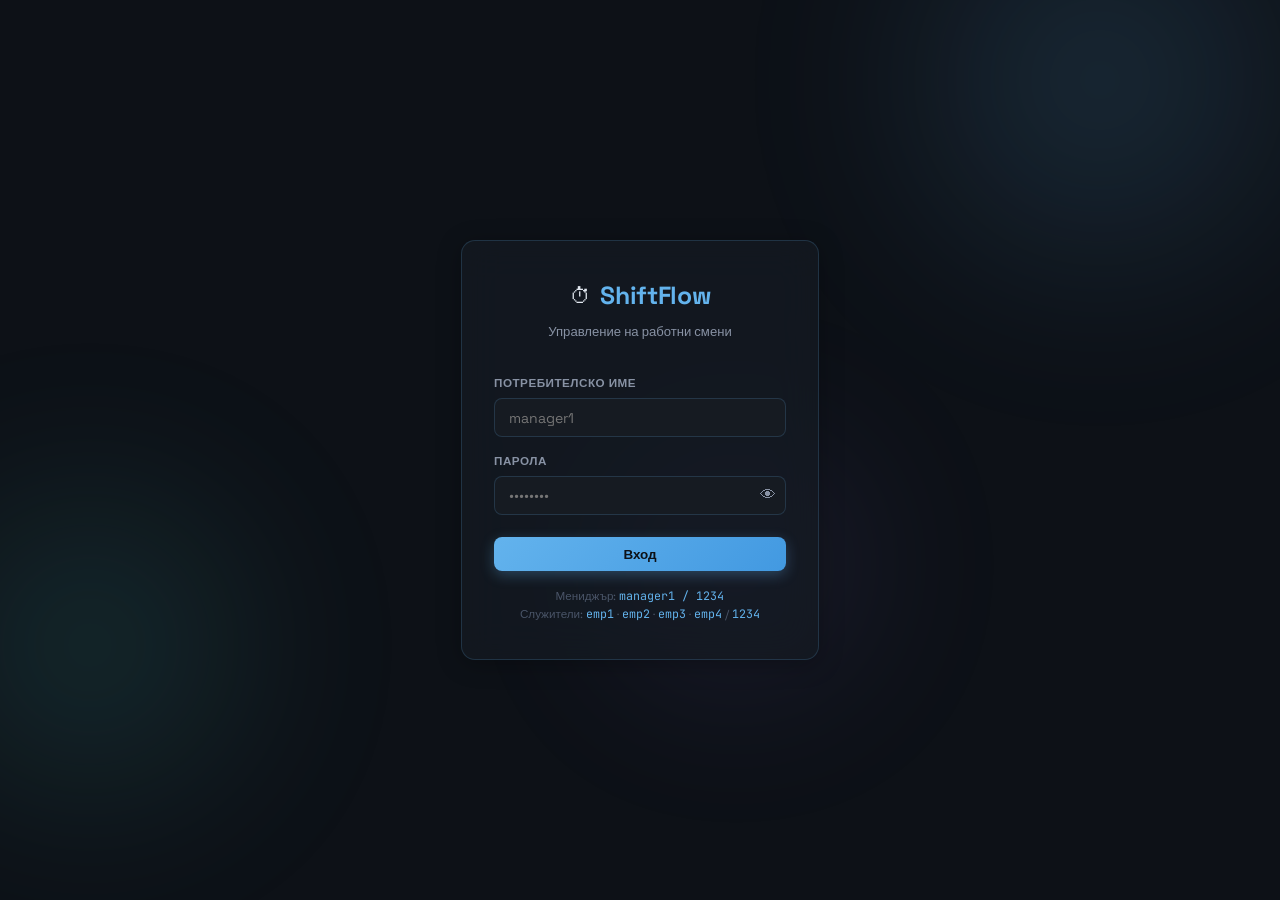
==== index.html @ 96795e1f "TimeLedger Team new" ====
<!DOCTYPE html>
<html lang="bg">
<head>
  <meta charset="UTF-8" />
  <meta name="viewport" content="width=device-width, initial-scale=1.0" />
  <title>ShiftFlow</title>
  <link rel="stylesheet" href="styles.css" />
  <link rel="manifest" href="manifest.json" />
  <meta name="theme-color" content="#0d1117" />
  <link rel="preconnect" href="https://fonts.googleapis.com" />
  <link href="https://fonts.googleapis.com/css2?family=Space+Grotesk:wght@300;400;500;600;700&family=JetBrains+Mono:wght@400;600&display=swap" rel="stylesheet" />
</head>
<body class="login-page">

  <div class="bg-orbs">
    <div class="orb orb-1"></div>
    <div class="orb orb-2"></div>
    <div class="orb orb-3"></div>
  </div>

  <!-- Language switcher top-left -->
  <div class="lang-switcher-top">
    <button class="lang-btn active" onclick="setLang('bg',this)">BG</button>
    <button class="lang-btn" onclick="setLang('en',this)">EN</button>
    <button class="lang-btn" onclick="setLang('ru',this)">RU</button>
  </div>

  <div class="login-wrapper">
    <div class="login-card glass-card">
      <div class="login-logo">
        <span class="logo-icon">⏱</span>
        <span class="logo-text">ShiftFlow</span>
      </div>
      <p class="login-sub" data-i18n="login_sub">Управление на работни смени</p>

      <div id="login-error" class="alert alert-error hidden"></div>

      <div class="form-group">
        <label class="form-label" data-i18n="lbl_username">Потребителско име</label>
        <input type="text" id="username" class="form-input" autocomplete="username"
               placeholder="manager1" onkeydown="if(event.key==='Enter')handleLogin()" />
      </div>
      <div class="form-group">
        <label class="form-label" data-i18n="lbl_password">Парола</label>
        <div class="input-with-icon">
          <input type="password" id="password" class="form-input" autocomplete="current-password"
                 placeholder="••••••••" onkeydown="if(event.key==='Enter')handleLogin()" />
          <button class="toggle-pass" onclick="togglePassVis()" tabindex="-1">👁</button>
        </div>
      </div>

      <button class="btn btn-primary btn-full" id="login-btn" onclick="handleLogin()" style="margin-top:0.5rem">
        <span id="login-btn-text" data-i18n="btn_login">Вход</span>
        <span id="login-spinner" class="spinner hidden"></span>
      </button>

      <p class="login-hint">
        <span data-i18n="hint_manager">Мениджър</span>: <code>manager1 / 1234</code><br/>
        <span data-i18n="hint_employees">Служители</span>: <code>emp1</code> · <code>emp2</code> · <code>emp3</code> · <code>emp4</code> / <code>1234</code>
      </p>
    </div>
  </div>

  <script src="supabase.js"></script>
  <script src="app.js"></script>
  <script>
    applyTheme();
    applyLang();
    function togglePassVis() {
      const p = document.getElementById('password');
      p.type = p.type === 'password' ? 'text' : 'password';
    }
  </script>
</body>
</html>
---- styles.css ----
/* ================================================================
   ShiftFlow 2.0 — Styles  (TimeLedger Pro aesthetic)
   ================================================================ */

:root {
  --bg:           #0d1117;
  --bg2:          #161b22;
  --bg3:          #1c2430;
  --surface:      rgba(22, 27, 34, 0.72);
  --surface2:     rgba(30, 38, 50, 0.65);
  --surface3:     rgba(40, 50, 65, 0.5);
  --border:       rgba(99, 179, 237, 0.18);
  --border2:      rgba(99, 179, 237, 0.08);
  --border3:      rgba(255,255,255,0.06);
  --accent:       #63b3ed;
  --accent-glow:  rgba(99, 179, 237, 0.3);
  --accent-dim:   rgba(99, 179, 237, 0.12);
  --teal:         #4ecdc4;
  --teal-glow:    rgba(78, 205, 196, 0.28);
  --teal-dim:     rgba(78, 205, 196, 0.1);
  --green:        #68d391;
  --green-glow:   rgba(104, 211, 145, 0.28);
  --green-dim:    rgba(104, 211, 145, 0.1);
  --red:          #fc8181;
  --red-glow:     rgba(252, 129, 129, 0.28);
  --red-dim:      rgba(252, 129, 129, 0.1);
  --yellow:       #f6e05e;
  --yellow-glow:  rgba(246, 224, 94, 0.28);
  --yellow-dim:   rgba(246, 224, 94, 0.1);
  --orange:       #f6ad55;
  --purple:       #b794f4;
  --purple-dim:   rgba(183,148,244,0.12);
  --text:         #e2e8f0;
  --text-muted:   #8892a4;
  --text-faint:   #4a5568;
  --nav-h:        60px;
  --bottom-h:     66px;
  --radius:       14px;
  --radius-sm:    8px;
  --radius-lg:    20px;
  --transition:   0.22s cubic-bezier(0.4, 0, 0.2, 1);
  --shadow:       0 4px 24px rgba(0,0,0,0.28);
  --shadow-lg:    0 8px 40px rgba(0,0,0,0.4);
}

/* ---- LIGHT THEME ---- */
body.light {
  --bg:       #f0f4f8;
  --bg2:      #e2e8f0;
  --bg3:      #edf2f7;
  --surface:  rgba(255,255,255,0.78);
  --surface2: rgba(240,244,248,0.85);
  --surface3: rgba(226,232,240,0.7);
  --border:   rgba(99,179,237,0.22);
  --border2:  rgba(99,179,237,0.1);
  --border3:  rgba(0,0,0,0.06);
  --text:     #1a202c;
  --text-muted:#4a5568;
  --text-faint:#a0aec0;
}

/* ---- RESET ---- */
*,*::before,*::after { box-sizing: border-box; margin: 0; padding: 0; }
html { font-size: 16px; scroll-behavior: smooth; }
body {
  font-family: 'Space Grotesk', sans-serif;
  background: var(--bg); color: var(--text);
  min-height: 100vh; overflow-x: hidden; line-height: 1.55;
  transition: background var(--transition), color var(--transition);
}

/* ---- BACKGROUND ORBS ---- */
.bg-orbs { position: fixed; inset: 0; pointer-events: none; z-index: 0; overflow: hidden; }
.orb { position: absolute; border-radius: 50%; filter: blur(90px); opacity: 0.2; animation: float 9s ease-in-out infinite; }
.orb-1 { width: 520px; height: 520px; background: radial-gradient(circle, #63b3ed 0%, transparent 70%); top: -180px; right: -80px; }
.orb-2 { width: 420px; height: 420px; background: radial-gradient(circle, #4ecdc4 0%, transparent 70%); bottom: 5%; left: -120px; animation-delay: -3.5s; }
.orb-3 { width: 320px; height: 320px; background: radial-gradient(circle, #9f7aea 0%, transparent 70%); top: 45%; left: 45%; animation-delay: -6.5s; }
@keyframes float { 0%,100% { transform: translateY(0) scale(1); } 50% { transform: translateY(-28px) scale(1.04); } }

/* ---- GLASS CARD ---- */
.glass-card {
  background: var(--surface);
  backdrop-filter: blur(20px) saturate(1.5);
  -webkit-backdrop-filter: blur(20px) saturate(1.5);
  border: 1px solid var(--border);
  border-radius: var(--radius);
  box-shadow: var(--shadow);
  position: relative; z-index: 1;
  transition: background var(--transition), border-color var(--transition);
}

/* ---- TOP NAV ---- */
.topnav {
  position: fixed; top: 0; left: 0; right: 0; z-index: 100;
  height: var(--nav-h);
  display: flex; align-items: center; justify-content: space-between;
  padding: 0 1rem; border-radius: 0;
  border-top: none; border-left: none; border-right: none;
  border-bottom: 1px solid var(--border2);
}
.nav-logo  { display: flex; align-items: center; gap: 0.5rem; }
.logo-icon { font-size: 1.3rem; }
.logo-text { font-weight: 700; font-size: 1.1rem; letter-spacing: -0.3px; color: var(--accent); }
.role-badge { font-size: 0.63rem; font-weight: 700; letter-spacing: 0.6px; text-transform: uppercase; padding: 2px 9px; border-radius: 20px; }
.manager-badge  { background: var(--accent-dim); color: var(--accent); border: 1px solid rgba(99,179,237,0.28); }
.employee-badge { background: var(--teal-dim);   color: var(--teal);   border: 1px solid rgba(78,205,196,0.28); }
.nav-actions { display: flex; align-items: center; gap: 0.6rem; }
.nav-user    { font-size: 0.82rem; color: var(--text-muted); font-family: 'JetBrains Mono', monospace; }

/* ---- BOTTOM TAB NAV ---- */
.bottom-nav {
  position: fixed; bottom: 0; left: 0; right: 0; z-index: 100;
  height: var(--bottom-h);
  display: flex; align-items: center;
  padding: 0 0.1rem 0.25rem; border-radius: 0;
  border-bottom: none; border-left: none; border-right: none;
  border-top: 1px solid var(--border2);
  overflow-x: auto; gap: 0;
}
.tab-btn {
  flex: 1; display: flex; flex-direction: column; align-items: center; gap: 2px;
  background: none; border: none; cursor: pointer; min-width: 52px;
  color: var(--text-faint); font-family: inherit; padding: 6px 2px;
  border-radius: var(--radius-sm); transition: all var(--transition); position: relative;
}
.tab-btn.active { color: var(--accent); }
.tab-btn.active::before {
  content: ''; position: absolute; top: 0; left: 20%; right: 20%; height: 2px;
  background: var(--accent); border-radius: 0 0 4px 4px;
  box-shadow: 0 0 8px var(--accent-glow);
}
.tab-btn:hover:not(.active) { color: var(--text-muted); }
.tab-icon  { font-size: 1.1rem; }
.tab-label { font-size: 0.58rem; font-weight: 600; letter-spacing: 0.2px; white-space: nowrap; }

/* Notification dot on tab */
.notif-dot {
  position: absolute; top: 4px; right: 8px;
  width: 7px; height: 7px; border-radius: 50%;
  background: var(--red); box-shadow: 0 0 6px var(--red-glow);
}

/* ---- MAIN CONTENT ---- */
.main-content {
  position: relative; z-index: 1;
  padding: calc(var(--nav-h) + 1rem) 0.875rem calc(var(--bottom-h) + 1.25rem);
  max-width: 900px; margin: 0 auto;
}

/* ---- SECTION ---- */
.tab-section { display: none; }
.tab-section.active { display: block; animation: fadeUp 0.28s ease; }
@keyframes fadeUp { from { opacity: 0; transform: translateY(10px); } to { opacity: 1; transform: translateY(0); } }
.section-header {
  display: flex; align-items: center; justify-content: space-between;
  margin-bottom: 0.875rem; gap: 0.5rem; flex-wrap: wrap;
}
.section-title { font-size: 1.08rem; font-weight: 700; }

/* ---- SECTION CARD ---- */
.section-card { padding: 1rem; margin-bottom: 0.875rem; }
.mb-md { margin-bottom: 0.875rem; }
.card-title-row { display: flex; align-items: center; justify-content: space-between; margin-bottom: 0.75rem; }
.card-title { font-size: 0.78rem; font-weight: 700; text-transform: uppercase; letter-spacing: 0.7px; color: var(--text-muted); }

/* ---- BADGES ---- */
.badge-pill { font-size: 0.72rem; font-weight: 700; padding: 3px 10px; border-radius: 20px; background: var(--accent-dim); color: var(--accent); border: 1px solid rgba(99,179,237,0.2); font-family: 'JetBrains Mono', monospace; }
.date-badge { font-size: 0.78rem; color: var(--text-muted); font-family: 'JetBrains Mono', monospace; background: var(--surface2); padding: 4px 12px; border-radius: 20px; border: 1px solid var(--border2); }
.mono-badge { font-family: 'JetBrains Mono', monospace; font-size: 0.82rem; font-weight: 600; background: var(--surface2); padding: 3px 10px; border-radius: var(--radius-sm); border: 1px solid var(--border2); }
.mono-badge.accent { color: var(--accent); }

/* ---- STATS ROW ---- */
.stats-row { display: grid; grid-template-columns: repeat(4, 1fr); gap: 0.625rem; margin-bottom: 0.875rem; }
.stat-card  { padding: 0.85rem 0.5rem; text-align: center; }
.stat-num   { display: block; font-size: 1.65rem; font-weight: 700; font-family: 'JetBrains Mono', monospace; line-height: 1.1; }
.stat-lbl   { display: block; font-size: 0.66rem; color: var(--text-muted); margin-top: 3px; }
.stat-num.green  { color: var(--green);  text-shadow: 0 0 12px var(--green-glow); }
.stat-num.red    { color: var(--red);    text-shadow: 0 0 12px var(--red-glow); }
.stat-num.yellow { color: var(--yellow); text-shadow: 0 0 12px var(--yellow-glow); }

/* ---- KPI GRID ---- */
.kpi-grid { display: grid; grid-template-columns: 1fr 1fr; gap: 0.625rem; margin-bottom: 0.875rem; }
.kpi-card {
  padding: 1.1rem 1rem; display: flex; align-items: center; gap: 0.9rem;
  transition: transform var(--transition), box-shadow var(--transition);
  overflow: hidden; position: relative;
}
.kpi-card::after { content: ''; position: absolute; top: -20px; right: -20px; width: 80px; height: 80px; border-radius: 50%; opacity: 0.08; }
.kpi-accent { border-color: rgba(99,179,237,0.25); }   .kpi-accent::after { background: var(--accent); }
.kpi-green  { border-color: rgba(104,211,145,0.25); }  .kpi-green::after  { background: var(--green); }
.kpi-teal   { border-color: rgba(78,205,196,0.25); }   .kpi-teal::after   { background: var(--teal); }
.kpi-red    { border-color: rgba(252,129,129,0.25); }  .kpi-red::after    { background: var(--red); }
.kpi-card:hover { transform: translateY(-2px); box-shadow: var(--shadow-lg); }
.kpi-icon-bg    { font-size: 1.7rem; flex-shrink: 0; }
.kpi-accent .kpi-icon-bg { filter: drop-shadow(0 0 10px var(--accent-glow)); }
.kpi-green  .kpi-icon-bg { filter: drop-shadow(0 0 10px var(--green-glow)); }
.kpi-teal   .kpi-icon-bg { filter: drop-shadow(0 0 10px var(--teal-glow)); }
.kpi-red    .kpi-icon-bg { filter: drop-shadow(0 0 10px var(--red-glow)); }
.kpi-info   { flex: 1; min-width: 0; }
.kpi-value  { font-size: 1.55rem; font-weight: 700; font-family: 'JetBrains Mono', monospace; color: var(--accent); line-height: 1.1; transition: all 0.5s ease; }
.kpi-green  .kpi-value { color: var(--green); }
.kpi-teal   .kpi-value { color: var(--teal); }
.kpi-red    .kpi-value { color: var(--red); }
.kpi-label  { font-size: 0.75rem; font-weight: 600; margin-top: 3px; }
.kpi-sub    { font-size: 0.65rem; color: var(--text-muted); }

/* ---- PAYROLL CARD ---- */
.payroll-card { padding: 1rem; margin-bottom: 0.875rem; }
.payroll-row  { display: flex; justify-content: space-between; align-items: center; padding: 0.45rem 0; }
.payroll-lbl  { font-size: 0.82rem; color: var(--text-muted); }
.payroll-val  { font-family: 'JetBrains Mono', monospace; font-size: 0.9rem; font-weight: 700; }
.payroll-divider { height: 1px; background: var(--border2); margin: 0.35rem 0; }
.payroll-total .payroll-lbl { font-weight: 700; color: var(--text); font-size: 0.88rem; }
.payroll-total .payroll-val { font-size: 1.1rem; }

/* ---- PROGRESS BAR ---- */
.progress-card   { padding: 1rem; margin-bottom: 0.875rem; }
.progress-header { display: flex; align-items: center; justify-content: space-between; margin-bottom: 0.7rem; }
.prog-title  { font-size: 0.82rem; font-weight: 700; color: var(--text-muted); text-transform: uppercase; letter-spacing: 0.5px; }
.prog-right  { display: flex; align-items: center; gap: 8px; }
.prog-nums   { font-size: 0.8rem; font-family: 'JetBrains Mono', monospace; color: var(--accent); }
.progress-track { height: 10px; background: var(--bg2); border-radius: 10px; overflow: hidden; border: 1px solid var(--border2); }
.progress-fill  { height: 100%; border-radius: 10px; background: linear-gradient(90deg, var(--accent) 0%, var(--teal) 100%); transition: width 0.8s cubic-bezier(0.4,0,0.2,1); box-shadow: 0 0 12px var(--accent-glow); }
.progress-footer { display: flex; justify-content: space-between; margin-top: 6px; }
.prog-pct    { font-size: 0.75rem; font-weight: 700; color: var(--accent); font-family: 'JetBrains Mono', monospace; }
.prog-remain { font-size: 0.72rem; color: var(--text-muted); }

/* ---- TODAY CARDS (mobile-first) ---- */
.today-cards { display: flex; flex-direction: column; gap: 0.625rem; }
.today-emp-card {
  padding: 0.9rem 1rem;
  animation: fadeUp 0.25s ease;
  transition: background var(--transition);
}
.today-card-top { display: flex; align-items: center; justify-content: space-between; margin-bottom: 0.6rem; }
.today-emp-info { display: flex; align-items: center; gap: 0.75rem; }
.today-avatar {
  width: 40px; height: 40px; border-radius: 50%; flex-shrink: 0;
  background: linear-gradient(135deg, var(--accent), var(--teal));
  display: flex; align-items: center; justify-content: center;
  font-weight: 800; font-size: 0.88rem; color: #0d1117;
}
.today-emp-name { font-weight: 700; font-size: 0.92rem; }
.today-emp-meta { display: flex; align-items: center; gap: 6px; margin-top: 3px; flex-wrap: wrap; }
.today-hours    { font-family: 'JetBrains Mono', monospace; font-size: 0.76rem; color: var(--text-muted); }
.today-checkin  { font-size: 0.73rem; color: var(--teal); margin-bottom: 0.5rem; }
.today-card-actions { display: flex; gap: 6px; flex-wrap: wrap; }
.date-picker-inline { width: 150px; padding: 4px 8px; font-size: 0.8rem; }

/* Quick inline fine box */
.quick-fine-inline {
  margin-top: 0.6rem; padding: 0.75rem; border-radius: var(--radius-sm);
  background: var(--red-dim); border: 1px solid rgba(252,129,129,0.22);
  animation: fadeUp 0.2s ease;
}

/* ---- STATUS PILLS ---- */
.status-pill { display: inline-flex; align-items: center; gap: 4px; font-size: 0.7rem; font-weight: 700; padding: 3px 10px; border-radius: 20px; white-space: nowrap; }
.status-pill.present { background: var(--green-dim);  color: var(--green);  border: 1px solid rgba(104,211,145,0.28); }
.status-pill.absent  { background: var(--red-dim);    color: var(--red);    border: 1px solid rgba(252,129,129,0.28); }
.status-pill.penalty { background: var(--yellow-dim); color: var(--yellow); border: 1px solid rgba(246,224,94,0.28); }
.status-pill.pending { background: var(--surface3);   color: var(--text-muted); border: 1px solid var(--border2); }

/* ---- SHIFT TYPE BADGES ---- */
.shift-badge { font-size: 0.68rem; font-weight: 700; padding: 2px 8px; border-radius: 10px; letter-spacing: 0.3px; white-space: nowrap; }
.shift-6h   { background: var(--green-dim);  color: var(--green);  border: 1px solid rgba(104,211,145,0.25); }
.shift-12h  { background: rgba(246,173,85,0.12); color: var(--orange); border: 1px solid rgba(246,173,85,0.25); }
.shift-wknd { background: var(--purple-dim); color: var(--purple); border: 1px solid rgba(183,148,244,0.25); }
.shift-ot   { background: var(--red-dim);    color: var(--red);    border: 1px solid rgba(252,129,129,0.25); }
.shift-reg  { background: var(--accent-dim); color: var(--accent); border: 1px solid rgba(99,179,237,0.25); }
.shift-off  { background: var(--surface3);   color: var(--text-muted); border: 1px solid var(--border2); }

/* ---- SHIFT TYPE FILTERS ---- */
.shift-type-filters { display: flex; align-items: center; gap: 8px; flex-wrap: wrap; padding: 0.65rem 1rem; margin-bottom: 0.75rem; }
.filter-label       { font-size: 0.75rem; color: var(--text-muted); font-weight: 600; }
.shift-filter-btn   { background: var(--surface2); border: 1px solid var(--border2); border-radius: var(--radius-sm); padding: 4px 10px; cursor: pointer; font-family: inherit; font-size: 0.78rem; color: var(--text-muted); transition: all var(--transition); }
.shift-filter-btn.active,.shift-filter-btn:hover { border-color: var(--accent); color: var(--accent); background: var(--accent-dim); }

/* ---- SHIFT TYPE PICKER ---- */
.shift-type-picker { display: flex; gap: 6px; flex-wrap: wrap; margin-bottom: 0.5rem; }
.stype-btn { flex: 1; min-width: 80px; padding: 0.45rem 0.5rem; background: var(--surface2); border: 1px solid var(--border2); border-radius: var(--radius-sm); cursor: pointer; font-family: inherit; font-size: 0.75rem; color: var(--text-muted); text-align: center; transition: all var(--transition); }
.stype-btn.active,.stype-btn:hover { border-color: var(--accent); color: var(--accent); background: var(--accent-dim); }

/* ---- WEEK NAV ---- */
.week-nav { display: flex; align-items: center; justify-content: space-between; padding: 0.6rem 1rem; margin-bottom: 0.75rem; }
.week-label { font-size: 0.88rem; font-weight: 700; font-family: 'JetBrains Mono', monospace; color: var(--accent); }

/* ---- SCHEDULE GRID ---- */
.schedule-grid  { padding: 1rem; }
.sched-day-group { margin-bottom: 1.25rem; }
.sched-day-title { font-size: 0.72rem; font-weight: 700; text-transform: uppercase; letter-spacing: 0.8px; color: var(--text-muted); margin-bottom: 0.4rem; padding-bottom: 0.3rem; border-bottom: 1px solid var(--border2); }
.sched-day-title.today-label { color: var(--accent); }
.sched-row { display: flex; align-items: center; justify-content: space-between; gap: 0.5rem; padding: 0.5rem 0.75rem; border-radius: var(--radius-sm); background: var(--surface2); margin-bottom: 4px; border: 1px solid var(--border2); animation: fadeUp 0.22s ease; transition: background var(--transition); }
.sched-row:hover { background: var(--surface3); }
.sched-emp-name  { font-weight: 600; font-size: 0.86rem; flex: 1; }
.sched-meta { display: flex; align-items: center; gap: 6px; flex-wrap: wrap; }
.sched-hours-badge { font-family: 'JetBrains Mono', monospace; font-size: 0.78rem; color: var(--accent); background: var(--accent-dim); padding: 2px 8px; border-radius: 10px; border: 1px solid rgba(99,179,237,0.2); }
.sched-note { font-size: 0.7rem; color: var(--text-muted); }

/* ---- EMPLOYEES GRID ---- */
.employees-grid { display: grid; grid-template-columns: repeat(auto-fill, minmax(250px, 1fr)); gap: 0.75rem; }
.emp-card { padding: 1.15rem; cursor: pointer; transition: transform var(--transition), box-shadow var(--transition); }
.emp-card:hover { transform: translateY(-3px); box-shadow: var(--shadow-lg); }
.emp-card.emp-inactive { opacity: 0.6; }
.emp-card-header { display: flex; align-items: center; gap: 0.75rem; margin-bottom: 1rem; }
.emp-avatar {
  width: 44px; height: 44px; border-radius: 50%; flex-shrink: 0;
  background: linear-gradient(135deg, var(--accent), var(--teal));
  display: flex; align-items: center; justify-content: center;
  font-weight: 800; font-size: 1rem; color: #0d1117;
  box-shadow: 0 4px 12px var(--accent-glow);
}
.emp-card-name   { font-weight: 700; font-size: 0.92rem; }
.emp-card-user   { font-size: 0.72rem; color: var(--text-muted); font-family: 'JetBrains Mono', monospace; margin-top: 1px; }
.emp-card-stats  { display: grid; grid-template-columns: 1fr 1fr 1fr; gap: 0.5rem; margin-bottom: 0.75rem; }
.emp-stat        { text-align: center; padding: 0.4rem; background: var(--surface2); border-radius: var(--radius-sm); border: 1px solid var(--border2); }
.emp-stat-val    { display: block; font-weight: 700; font-size: 0.9rem; font-family: 'JetBrains Mono', monospace; color: var(--accent); }
.emp-stat-lbl    { display: block; font-size: 0.6rem; color: var(--text-muted); margin-top: 1px; }
.emp-card-footer { display: flex; gap: 6px; padding-top: 0.5rem; border-top: 1px solid var(--border2); }

/* ---- PENALTIES LIST ---- */
.penalties-list { overflow: hidden; }
.penalty-row    { display: flex; align-items: flex-start; justify-content: space-between; padding: 0.9rem 1rem; border-bottom: 1px solid var(--border2); gap: 0.75rem; animation: fadeUp 0.25s ease; }
.penalty-row:last-child { border-bottom: none; }
.penalty-info   { flex: 1; }
.penalty-emp    { font-weight: 700; font-size: 0.9rem; }
.penalty-note   { font-size: 0.78rem; color: var(--text-muted); margin-top: 3px; }
.penalty-date   { font-size: 0.68rem; color: var(--text-faint); font-family: 'JetBrains Mono', monospace; margin-top: 3px; }
.penalty-right  { display: flex; flex-direction: column; align-items: flex-end; gap: 6px; }
.penalty-amount { font-weight: 800; font-size: 1rem; color: var(--red); font-family: 'JetBrains Mono', monospace; text-shadow: 0 0 8px var(--red-glow); white-space: nowrap; }

/* ---- SHIFTS LIST ---- */
.shifts-list { display: flex; flex-direction: column; gap: 4px; }
.shift-item  { display: flex; align-items: center; justify-content: space-between; padding: 0.65rem 0.75rem; border-radius: var(--radius-sm); background: var(--surface2); border: 1px solid var(--border2); animation: fadeUp 0.22s ease; transition: background var(--transition); gap: 8px; cursor: default; }
.shift-item:hover { background: var(--surface3); }
.shift-left  { display: flex; flex-direction: column; gap: 2px; flex: 1; }
.shift-date  { font-size: 0.78rem; font-family: 'JetBrains Mono', monospace; color: var(--text-muted); }
.shift-name  { font-size: 0.82rem; font-weight: 600; }
.shift-note  { font-size: 0.68rem; color: var(--text-faint); }
.shift-right { display: flex; align-items: center; gap: 6px; flex-shrink: 0; }
.shift-hours { font-weight: 800; font-family: 'JetBrains Mono', monospace; font-size: 0.92rem; color: var(--accent); }

/* ---- NOTIFICATIONS LIST ---- */
.notifs-list { display: flex; flex-direction: column; gap: 0.5rem; }
.notif-item  {
  padding: 0.9rem 1rem; border-radius: var(--radius);
  background: var(--surface); border: 1px solid var(--border2);
  cursor: pointer; transition: background var(--transition), border-color var(--transition);
  animation: fadeUp 0.22s ease;
}
.notif-item:hover        { background: var(--surface2); }
.notif-item.notif-unread { border-color: rgba(99,179,237,0.35); background: rgba(99,179,237,0.06); }
.notif-header { display: flex; align-items: center; justify-content: space-between; margin-bottom: 0.35rem; gap: 0.5rem; }
.notif-title  { font-weight: 700; font-size: 0.9rem; flex: 1; }
.notif-date   { font-size: 0.68rem; color: var(--text-faint); font-family: 'JetBrains Mono', monospace; white-space: nowrap; }
.notif-msg    { font-size: 0.82rem; color: var(--text-muted); line-height: 1.5; margin-bottom: 0.4rem; }
.notif-meta   { font-size: 0.68rem; color: var(--text-faint); }

/* ---- CALENDAR ---- */
.cal-legend  { display: flex; gap: 0.75rem; padding: 0.65rem 1rem; margin-bottom: 0.75rem; flex-wrap: wrap; }
.legend-item { display: flex; align-items: center; gap: 5px; font-size: 0.7rem; color: var(--text-muted); }
.dot         { width: 10px; height: 10px; border-radius: 50%; }
.dot-green   { background: var(--green);  box-shadow: 0 0 6px var(--green-glow); }
.dot-yellow  { background: var(--yellow); box-shadow: 0 0 6px var(--yellow-glow); }
.dot-red     { background: var(--red);    box-shadow: 0 0 6px var(--red-glow); }
.dot-blue    { background: var(--accent); box-shadow: 0 0 6px var(--accent-glow); }
.dot-today   { background: var(--teal);   box-shadow: 0 0 6px var(--teal-glow); }
.calendar-wrap { padding: 1rem; margin-bottom: 0.75rem; }
.cal-weekdays { display: grid; grid-template-columns: repeat(7, 1fr); gap: 3px; margin-bottom: 5px; }
.cal-weekdays span { text-align: center; font-size: 0.67rem; font-weight: 700; color: var(--text-muted); text-transform: uppercase; letter-spacing: 0.3px; padding: 4px 0; }
.wknd-hdr  { color: var(--purple) !important; }
.cal-grid  { display: grid; grid-template-columns: repeat(7, 1fr); gap: 3px; }
.cal-day   { aspect-ratio: 1; border-radius: var(--radius-sm); display: flex; flex-direction: column; align-items: center; justify-content: center; font-size: 0.8rem; font-weight: 500; cursor: pointer; background: var(--surface2); border: 1px solid var(--border2); transition: all var(--transition); position: relative; min-height: 38px; overflow: hidden; }
.cal-day:hover:not(.empty) { transform: scale(1.1); z-index: 3; border-color: var(--accent); }
.cal-day.empty     { background: transparent; border: none; cursor: default; }
.cal-day.worked    { background: rgba(104,211,145,0.12); border-color: rgba(104,211,145,0.35); color: var(--green); }
.cal-day.absent    { background: rgba(252,129,129,0.1);  border-color: rgba(252,129,129,0.3); color: var(--red); }
.cal-day.partial   { background: rgba(246,224,94,0.12);  border-color: rgba(246,224,94,0.35); color: var(--yellow); }
.cal-day.penalized { background: rgba(252,129,129,0.12); border-color: rgba(252,129,129,0.35); color: var(--red); }
.cal-day.scheduled { background: var(--accent-dim);      border-color: rgba(99,179,237,0.3);  color: var(--accent); }
.cal-day.today     { border-color: var(--teal); box-shadow: 0 0 10px var(--teal-glow); }
.cal-day.weekend:not(.worked):not(.partial):not(.penalized):not(.scheduled):not(.absent) { opacity: 0.6; }
.cal-hours { font-size: 0.55rem; color: inherit; opacity: 0.85; margin-top: 1px; }

/* Day detail panel */
.day-detail      { padding: 1rem; margin-top: 0.75rem; }
.day-detail-hdr  { display: flex; align-items: center; justify-content: space-between; margin-bottom: 0.75rem; }
.day-detail-title { font-weight: 700; font-size: 0.95rem; color: var(--accent); }
.day-detail-body  { display: flex; flex-direction: column; gap: 6px; }

/* ---- MONTH NAV ---- */
.month-nav   { display: flex; align-items: center; gap: 0.4rem; }
.month-label { font-size: 0.8rem; font-family: 'JetBrains Mono', monospace; color: var(--accent); min-width: 115px; text-align: center; font-weight: 600; }

/* ---- HISTORY SUMMARY ---- */
.hist-summary { display: flex; align-items: center; justify-content: space-around; padding: 0.9rem 1rem; margin-bottom: 0.75rem; text-align: center; }
.hist-stat { display: flex; flex-direction: column; gap: 3px; }
.hist-val  { font-size: 1.1rem; font-weight: 800; font-family: 'JetBrains Mono', monospace; }
.hist-lbl  { font-size: 0.65rem; color: var(--text-muted); text-transform: uppercase; letter-spacing: 0.5px; }
.hist-sep  { width: 1px; height: 40px; background: var(--border2); }

/* ---- PROFILE ---- */
.profile-hero   { display: flex; align-items: center; gap: 1.25rem; padding: 1.5rem; margin-bottom: 0.875rem; }
.profile-avatar { width: 70px; height: 70px; border-radius: 50%; flex-shrink: 0; background: linear-gradient(135deg, var(--accent), var(--teal)); display: flex; align-items: center; justify-content: center; font-weight: 800; font-size: 1.4rem; color: #0d1117; box-shadow: 0 6px 20px var(--accent-glow); }
.profile-meta   { flex: 1; }
.profile-name   { font-size: 1.1rem; font-weight: 700; }
.profile-uname  { font-size: 0.8rem; color: var(--text-muted); font-family: 'JetBrains Mono', monospace; margin-top: 2px; }
.profile-stats-grid { display: grid; grid-template-columns: repeat(4, 1fr); gap: 0.5rem; }
.p-stat { text-align: center; padding: 0.6rem 0.25rem; background: var(--surface2); border-radius: var(--radius-sm); border: 1px solid var(--border2); }
.p-val  { display: block; font-size: 1rem; font-weight: 800; font-family: 'JetBrains Mono', monospace; }
.p-lbl  { display: block; font-size: 0.62rem; color: var(--text-muted); margin-top: 2px; }

/* ---- SETTINGS ROWS ---- */
.setting-row   { display: flex; align-items: center; justify-content: space-between; padding: 0.8rem 0; border-bottom: 1px solid var(--border2); gap: 0.75rem; flex-wrap: wrap; }
.setting-row:last-child { border-bottom: none; }
.setting-info  { display: flex; flex-direction: column; gap: 2px; flex: 1; min-width: 120px; }
.setting-label { font-size: 0.86rem; font-weight: 600; }
.setting-desc  { font-size: 0.72rem; color: var(--text-muted); }
.setting-action { display: flex; align-items: center; gap: 8px; }

/* ---- LANGUAGE SWITCHER ---- */
.lang-switcher-top {
  position: fixed; top: 12px; left: 1rem; z-index: 200;
  display: flex; gap: 4px;
}
.lang-btn {
  background: var(--surface2); border: 1px solid var(--border2);
  color: var(--text-muted); font-family: inherit; font-size: 0.72rem;
  font-weight: 700; padding: 3px 9px; border-radius: var(--radius-sm);
  cursor: pointer; transition: all var(--transition); letter-spacing: 0.5px;
}
.lang-btn:hover,
.lang-btn.active { background: var(--accent-dim); border-color: var(--accent); color: var(--accent); }
.lang-switcher-inline { display: flex; gap: 4px; flex-wrap: wrap; }
.lang-switcher-inline .lang-btn { font-size: 0.76rem; padding: 4px 10px; }

/* ---- TOGGLE SWITCH ---- */
.toggle-switch { position: relative; display: inline-block; width: 42px; height: 24px; flex-shrink: 0; }
.toggle-switch input { opacity: 0; width: 0; height: 0; }
.toggle-knob { position: absolute; inset: 0; background: var(--surface3); border: 1px solid var(--border); border-radius: 24px; cursor: pointer; transition: all var(--transition); }
.toggle-knob::before { content: ''; position: absolute; left: 3px; bottom: 2px; width: 18px; height: 18px; border-radius: 50%; background: var(--text-muted); transition: all var(--transition); }
.toggle-switch input:checked + .toggle-knob { background: var(--accent-dim); border-color: var(--accent); }
.toggle-switch input:checked + .toggle-knob::before { transform: translateX(18px); background: var(--accent); box-shadow: 0 0 8px var(--accent-glow); }

/* ---- EXPORT BUTTONS ---- */
.export-btns { display: flex; gap: 0.75rem; flex-wrap: wrap; }
.export-btn  { flex: 1; min-width: 80px; flex-direction: column; gap: 4px; padding: 0.85rem 0.5rem; border: 1px solid var(--border) !important; }
.export-icon { font-size: 1.4rem; }
.export-btn:hover { border-color: var(--accent) !important; color: var(--accent); background: var(--accent-dim) !important; }

/* ---- REPORTS TABLE ---- */
.rep-cols { grid-template-columns: 2fr 1fr 1fr 1.2fr 1.2fr !important; }

/* ---- FORMS ---- */
.form-group   { margin-bottom: 0.9rem; }
.form-label   { display: block; font-size: 0.73rem; font-weight: 700; color: var(--text-muted); margin-bottom: 6px; text-transform: uppercase; letter-spacing: 0.5px; }
.form-input   { width: 100%; padding: 0.6rem 0.9rem; border-radius: var(--radius-sm); background: var(--bg2); border: 1px solid var(--border); color: var(--text); font-family: inherit; font-size: 0.88rem; transition: border-color var(--transition), box-shadow var(--transition); outline: none; }
.form-input:focus { border-color: var(--accent); box-shadow: 0 0 0 3px var(--accent-glow); }
.form-select  { appearance: none; cursor: pointer; }
.form-textarea { resize: vertical; min-height: 75px; }
.hours-picker  { display: flex; gap: 6px; }
.hours-btn     { flex: 1; padding: 0.42rem; border-radius: var(--radius-sm); background: var(--surface2); border: 1px solid var(--border2); color: var(--text-muted); font-family: inherit; font-size: 0.82rem; cursor: pointer; transition: all var(--transition); }
.hours-btn:hover { background: var(--accent-dim); border-color: var(--accent); color: var(--accent); }
.mt-sm { margin-top: 8px; }

/* ---- BUTTONS ---- */
.btn { display: inline-flex; align-items: center; justify-content: center; gap: 5px; padding: 0.52rem 1.1rem; border-radius: var(--radius-sm); font-family: inherit; font-size: 0.84rem; font-weight: 700; cursor: pointer; border: none; transition: all var(--transition); white-space: nowrap; }
.btn-primary { background: linear-gradient(135deg, var(--accent) 0%, #4299e1 100%); color: #0d1117; box-shadow: 0 4px 14px var(--accent-glow); }
.btn-primary:hover { transform: translateY(-1px); filter: brightness(1.08); box-shadow: 0 6px 20px var(--accent-glow); }
.btn-ghost   { background: var(--surface2); color: var(--text-muted); border: 1px solid var(--border); }
.btn-ghost:hover { color: var(--text); border-color: rgba(255,255,255,0.15); }
.btn-danger  { background: var(--red-dim);    color: var(--red);    border: 1px solid rgba(252,129,129,0.28); }
.btn-danger:hover { background: rgba(252,129,129,0.2); }
.btn-success { background: var(--green-dim);  color: var(--green);  border: 1px solid rgba(104,211,145,0.28); font-size: 0.76rem; padding: 0.28rem 0.65rem; }
.btn-success:hover { background: rgba(104,211,145,0.2); }
.btn-warn    { background: var(--yellow-dim); color: var(--yellow); border: 1px solid rgba(246,224,94,0.28); font-size: 0.76rem; padding: 0.28rem 0.65rem; }
.btn-warn:hover { background: rgba(246,224,94,0.2); }
.btn-outline { background: transparent; color: var(--text-muted); border: 1px solid var(--border); font-size: 0.76rem; padding: 0.28rem 0.65rem; }
.btn-outline:hover { border-color: var(--accent); color: var(--accent); }
.btn-sm   { padding: 0.35rem 0.75rem; font-size: 0.78rem; }
.btn-xs   { padding: 0.22rem 0.6rem; font-size: 0.72rem; }
.btn-full { width: 100%; }
.icon-btn { background: none; border: none; cursor: pointer; font-size: 1.1rem; color: var(--text-muted); padding: 4px 8px; border-radius: var(--radius-sm); transition: all var(--transition); }
.icon-btn:hover { color: var(--accent); background: var(--accent-dim); }

/* ---- MODALS ---- */
.modal-overlay { position: fixed; inset: 0; z-index: 200; background: rgba(0,0,0,0.65); backdrop-filter: blur(8px); display: flex; align-items: center; justify-content: center; padding: 1rem; animation: fadeIn 0.18s ease; }
.modal-overlay.hidden { display: none; }
@keyframes fadeIn { from { opacity: 0; } to { opacity: 1; } }
.modal    { width: 100%; max-width: 430px; padding: 1.5rem; animation: slideUp 0.26s cubic-bezier(0.34, 1.56, 0.64, 1); max-height: 90vh; overflow-y: auto; }
.modal-lg { max-width: 560px; }
@keyframes slideUp { from { transform: translateY(28px) scale(0.96); opacity: 0; } to { transform: none; opacity: 1; } }
.modal-header   { display: flex; align-items: center; justify-content: space-between; margin-bottom: 1.25rem; }
.modal-header h3 { font-size: 1.05rem; font-weight: 700; }
.modal-actions  { display: flex; justify-content: flex-end; gap: 0.5rem; margin-top: 1.25rem; }

/* ---- LOGIN ---- */
.login-page    { display: flex; align-items: center; justify-content: center; min-height: 100vh; }
.login-wrapper { width: 100%; max-width: 390px; padding: 1rem; position: relative; z-index: 1; }
.login-card    { padding: 2.25rem 2rem; }
.login-logo    { display: flex; align-items: center; justify-content: center; gap: 0.6rem; margin-bottom: 0.4rem; }
.login-logo .logo-text { font-size: 1.55rem; font-weight: 700; }
.login-sub     { text-align: center; color: var(--text-muted); font-size: 0.82rem; margin-bottom: 2rem; }
.login-hint    { text-align: center; margin-top: 1rem; font-size: 0.73rem; color: var(--text-faint); }
.login-hint code { color: var(--accent); font-family: 'JetBrains Mono', monospace; }
.input-with-icon { position: relative; }
.input-with-icon .form-input { padding-right: 2.5rem; }
.toggle-pass   { position: absolute; right: 0.6rem; top: 50%; transform: translateY(-50%); background: none; border: none; cursor: pointer; font-size: 1rem; color: var(--text-muted); }

/* ---- ALERTS ---- */
.alert       { padding: 0.65rem 1rem; border-radius: var(--radius-sm); font-size: 0.82rem; margin-bottom: 1rem; }
.alert-error { background: var(--red-dim); border: 1px solid rgba(252,129,129,0.28); color: var(--red); }

/* ---- TOAST ---- */
.toast { position: fixed; bottom: calc(var(--bottom-h) + 1rem); left: 50%; transform: translateX(-50%); z-index: 300; padding: 0.62rem 1.3rem; border-radius: 24px; font-size: 0.84rem; font-weight: 700; min-width: 190px; text-align: center; background: var(--surface); border: 1px solid var(--border); box-shadow: var(--shadow-lg); animation: toastIn 0.3s cubic-bezier(0.34,1.56,0.64,1); }
.toast.hidden   { display: none; }
.toast.success  { border-color: rgba(104,211,145,0.45); color: var(--green); }
.toast.error    { border-color: rgba(252,129,129,0.45); color: var(--red); }
.toast.info     { border-color: rgba(99,179,237,0.45);  color: var(--accent); }
@keyframes toastIn { from { transform: translateX(-50%) translateY(18px); opacity: 0; } to { transform: translateX(-50%) translateY(0); opacity: 1; } }

/* ---- EMPTY STATE ---- */
.empty-state { text-align: center; color: var(--text-faint); font-size: 0.84rem; padding: 2.25rem 1rem; line-height: 1.6; }

/* ---- SPINNER ---- */
.spinner { width: 16px; height: 16px; border: 2px solid rgba(0,0,0,0.2); border-top-color: #0d1117; border-radius: 50%; animation: spin 0.7s linear infinite; }
@keyframes spin { to { transform: rotate(360deg); } }

/* ---- OFFLINE BANNER ---- */
.offline-banner { position: fixed; top: var(--nav-h); left: 0; right: 0; z-index: 90; background: rgba(246,173,85,0.12); border-bottom: 1px solid rgba(246,173,85,0.28); color: var(--orange); text-align: center; font-size: 0.75rem; padding: 6px; }

/* ---- MONTH VIEW (Employee Schedule) ---- */
.month-sched-day { display: flex; align-items: center; gap: 0.75rem; padding: 0.65rem 1rem; border-bottom: 1px solid var(--border2); transition: background var(--transition); }
.month-sched-day:last-child { border-bottom: none; }
.month-sched-day:hover { background: var(--surface2); }
.msd-date  { font-family: 'JetBrains Mono', monospace; font-size: 0.78rem; color: var(--text-muted); width: 80px; flex-shrink: 0; }
.msd-info  { flex: 1; }
.msd-title { font-size: 0.88rem; font-weight: 600; }
.msd-sub   { font-size: 0.7rem; color: var(--text-muted); margin-top: 2px; }
.msd-hours { font-family: 'JetBrains Mono', monospace; font-size: 0.9rem; font-weight: 700; color: var(--accent); }
.msd-done  { color: var(--green); }
.msd-missed { color: var(--red); }

/* ---- UTILITY ---- */
.hidden { display: none !important; }
.green  { color: var(--green) !important; }
.red    { color: var(--red) !important; }
.yellow { color: var(--yellow) !important; }
.accent { color: var(--accent) !important; }

/* ---- RESPONSIVE ---- */
@media (max-width: 480px) {
  .stats-row  { grid-template-columns: repeat(2, 1fr); }
  .kpi-grid   { grid-template-columns: 1fr 1fr; }
  .employees-grid { grid-template-columns: 1fr; }
  .profile-stats-grid { grid-template-columns: repeat(2, 1fr); }
  .export-btns { flex-direction: column; }
  .hist-summary { gap: 0.5rem; }
  .hist-val { font-size: 0.9rem; }
  .kpi-value { font-size: 1.25rem; }
  .today-card-actions { gap: 4px; }
  .today-card-actions .btn { font-size: 0.7rem; padding: 0.22rem 0.5rem; }
  .lang-switcher-top { top: 8px; }
  .bottom-nav { padding: 0 0; }
  .tab-label  { font-size: 0.52rem; }
}

@media (min-width: 768px) {
  .main-content { padding-top: calc(var(--nav-h) + 1.5rem); padding-left: 2rem; padding-right: 2rem; }
  .kpi-grid { grid-template-columns: repeat(4, 1fr); }
  .lang-switcher-top { display: none; } /* hidden on desktop, use profile */
}
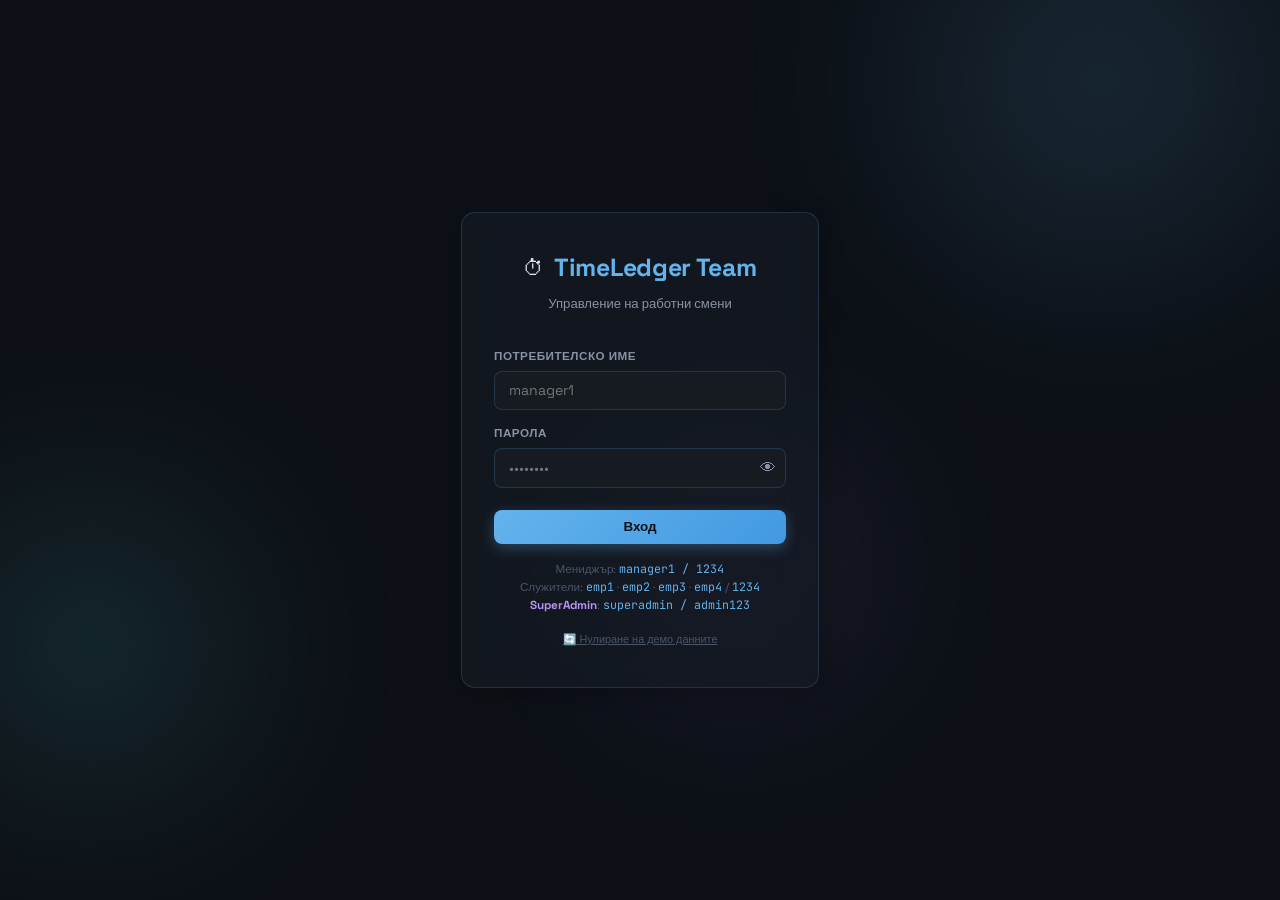
==== commit 88d203db: "Add TimeLedger Team app, PWA assets & i18n fixes Add initial TimeLedger Team project files (README, " ====
--- a/index.html
+++ b/index.html
@@ -1,15 +1,22 @@
 <!DOCTYPE html>
 <html lang="bg">
+
 <head>
   <meta charset="UTF-8" />
   <meta name="viewport" content="width=device-width, initial-scale=1.0" />
-  <title>ShiftFlow</title>
+  <title>TimeLedger Team</title>
   <link rel="stylesheet" href="styles.css" />
   <link rel="manifest" href="manifest.json" />
+  <link rel="apple-touch-icon" href="icons/icon-192.png" />
+  <meta name="apple-mobile-web-app-capable" content="yes" />
+  <meta name="apple-mobile-web-app-status-bar-style" content="black-translucent" />
   <meta name="theme-color" content="#0d1117" />
   <link rel="preconnect" href="https://fonts.googleapis.com" />
-  <link href="https://fonts.googleapis.com/css2?family=Space+Grotesk:wght@300;400;500;600;700&family=JetBrains+Mono:wght@400;600&display=swap" rel="stylesheet" />
+  <link
+    href="https://fonts.googleapis.com/css2?family=Space+Grotesk:wght@300;400;500;600;700&family=JetBrains+Mono:wght@400;600&display=swap"
+    rel="stylesheet" />
 </head>
+
 <body class="login-page">
 
   <div class="bg-orbs">
@@ -29,7 +36,7 @@
     <div class="login-card glass-card">
       <div class="login-logo">
         <span class="logo-icon">⏱</span>
-        <span class="logo-text">ShiftFlow</span>
+        <span class="logo-text">TimeLedger Team</span>
       </div>
       <p class="login-sub" data-i18n="login_sub">Управление на работни смени</p>
 
@@ -37,14 +44,14 @@
 
       <div class="form-group">
         <label class="form-label" data-i18n="lbl_username">Потребителско име</label>
-        <input type="text" id="username" class="form-input" autocomplete="username"
-               placeholder="manager1" onkeydown="if(event.key==='Enter')handleLogin()" />
+        <input type="text" id="username" class="form-input" autocomplete="username" placeholder="manager1"
+          onkeydown="if(event.key==='Enter')handleLogin()" />
       </div>
       <div class="form-group">
         <label class="form-label" data-i18n="lbl_password">Парола</label>
         <div class="input-with-icon">
-          <input type="password" id="password" class="form-input" autocomplete="current-password"
-                 placeholder="••••••••" onkeydown="if(event.key==='Enter')handleLogin()" />
+          <input type="password" id="password" class="form-input" autocomplete="current-password" placeholder="••••••••"
+            onkeydown="if(event.key==='Enter')handleLogin()" />
           <button class="toggle-pass" onclick="togglePassVis()" tabindex="-1">👁</button>
         </div>
       </div>
@@ -54,10 +61,19 @@
         <span id="login-spinner" class="spinner hidden"></span>
       </button>
 
-      <p class="login-hint">
-        <span data-i18n="hint_manager">Мениджър</span>: <code>manager1 / 1234</code><br/>
-        <span data-i18n="hint_employees">Служители</span>: <code>emp1</code> · <code>emp2</code> · <code>emp3</code> · <code>emp4</code> / <code>1234</code>
+      <p class="login-hint" id="login-hint-text">
+        <span data-i18n="hint_manager">Мениджър</span>: <code>manager1 / 1234</code><br />
+        <span data-i18n="hint_employees">Служители</span>: <code>emp1</code> · <code>emp2</code> · <code>emp3</code> ·
+        <code>emp4</code> / <code>1234</code><br />
+        <span style="color:var(--purple);font-weight:700">SuperAdmin</span>: <code>superadmin / admin123</code>
       </p>
+
+      <div style="text-align:center;margin-top:0.75rem">
+        <button onclick="hardReset()"
+          style="background:none;border:none;cursor:pointer;font-size:0.68rem;color:var(--text-faint);text-decoration:underline;font-family:inherit">
+          🔄 Нулиране на демо данните
+        </button>
+      </div>
     </div>
   </div>
 
@@ -66,10 +82,33 @@
   <script>
     applyTheme();
     applyLang();
+
+    // Ensure superadmin is always available on login page load
+    if (typeof ensureSuperAdmin === 'function') ensureSuperAdmin();
+
     function togglePassVis() {
       const p = document.getElementById('password');
       p.type = p.type === 'password' ? 'text' : 'password';
     }
+
+    function hardReset() {
+      if (!confirm('Това ще изтрие всички данни и ще ги нулира. Продължаваш?')) return;
+      // Clear all app data
+      const keys = Object.keys(localStorage).filter(k => k.startsWith('sf_'));
+      keys.forEach(k => localStorage.removeItem(k));
+      // Unregister service workers
+      if ('serviceWorker' in navigator) {
+        navigator.serviceWorker.getRegistrations().then(regs => {
+          regs.forEach(r => r.unregister());
+        });
+        caches.keys().then(cacheNames => {
+          cacheNames.forEach(name => caches.delete(name));
+        });
+      }
+      setTimeout(() => window.location.reload(true), 300);
+    }
   </script>
+
 </body>
-</html>
+
+</html>
--- a/styles.css
+++ b/styles.css
@@ -1,81 +1,142 @@
 /* ================================================================
-   ShiftFlow 2.0 — Styles  (TimeLedger Pro aesthetic)
+   TimeLedger Team — Styles  (TimeLedger Pro aesthetic)
    ================================================================ */
 
 :root {
-  --bg:           #0d1117;
-  --bg2:          #161b22;
-  --bg3:          #1c2430;
-  --surface:      rgba(22, 27, 34, 0.72);
-  --surface2:     rgba(30, 38, 50, 0.65);
-  --surface3:     rgba(40, 50, 65, 0.5);
-  --border:       rgba(99, 179, 237, 0.18);
-  --border2:      rgba(99, 179, 237, 0.08);
-  --border3:      rgba(255,255,255,0.06);
-  --accent:       #63b3ed;
-  --accent-glow:  rgba(99, 179, 237, 0.3);
-  --accent-dim:   rgba(99, 179, 237, 0.12);
-  --teal:         #4ecdc4;
-  --teal-glow:    rgba(78, 205, 196, 0.28);
-  --teal-dim:     rgba(78, 205, 196, 0.1);
-  --green:        #68d391;
-  --green-glow:   rgba(104, 211, 145, 0.28);
-  --green-dim:    rgba(104, 211, 145, 0.1);
-  --red:          #fc8181;
-  --red-glow:     rgba(252, 129, 129, 0.28);
-  --red-dim:      rgba(252, 129, 129, 0.1);
-  --yellow:       #f6e05e;
-  --yellow-glow:  rgba(246, 224, 94, 0.28);
-  --yellow-dim:   rgba(246, 224, 94, 0.1);
-  --orange:       #f6ad55;
-  --purple:       #b794f4;
-  --purple-dim:   rgba(183,148,244,0.12);
-  --text:         #e2e8f0;
-  --text-muted:   #8892a4;
-  --text-faint:   #4a5568;
-  --nav-h:        60px;
-  --bottom-h:     66px;
-  --radius:       14px;
-  --radius-sm:    8px;
-  --radius-lg:    20px;
-  --transition:   0.22s cubic-bezier(0.4, 0, 0.2, 1);
-  --shadow:       0 4px 24px rgba(0,0,0,0.28);
-  --shadow-lg:    0 8px 40px rgba(0,0,0,0.4);
+  --bg: #0d1117;
+  --bg2: #161b22;
+  --bg3: #1c2430;
+  --surface: rgba(22, 27, 34, 0.72);
+  --surface2: rgba(30, 38, 50, 0.65);
+  --surface3: rgba(40, 50, 65, 0.5);
+  --border: rgba(99, 179, 237, 0.18);
+  --border2: rgba(99, 179, 237, 0.08);
+  --border3: rgba(255, 255, 255, 0.06);
+  --accent: #63b3ed;
+  --accent-glow: rgba(99, 179, 237, 0.3);
+  --accent-dim: rgba(99, 179, 237, 0.12);
+  --teal: #4ecdc4;
+  --teal-glow: rgba(78, 205, 196, 0.28);
+  --teal-dim: rgba(78, 205, 196, 0.1);
+  --green: #68d391;
+  --green-glow: rgba(104, 211, 145, 0.28);
+  --green-dim: rgba(104, 211, 145, 0.1);
+  --red: #fc8181;
+  --red-glow: rgba(252, 129, 129, 0.28);
+  --red-dim: rgba(252, 129, 129, 0.1);
+  --yellow: #f6e05e;
+  --yellow-glow: rgba(246, 224, 94, 0.28);
+  --yellow-dim: rgba(246, 224, 94, 0.1);
+  --orange: #f6ad55;
+  --purple: #b794f4;
+  --purple-dim: rgba(183, 148, 244, 0.12);
+  --text: #e2e8f0;
+  --text-muted: #8892a4;
+  --text-faint: #4a5568;
+  --nav-h: 60px;
+  --bottom-h: 66px;
+  --radius: 14px;
+  --radius-sm: 8px;
+  --radius-lg: 20px;
+  --transition: 0.22s cubic-bezier(0.4, 0, 0.2, 1);
+  --shadow: 0 4px 24px rgba(0, 0, 0, 0.28);
+  --shadow-lg: 0 8px 40px rgba(0, 0, 0, 0.4);
 }
 
 /* ---- LIGHT THEME ---- */
 body.light {
-  --bg:       #f0f4f8;
-  --bg2:      #e2e8f0;
-  --bg3:      #edf2f7;
-  --surface:  rgba(255,255,255,0.78);
-  --surface2: rgba(240,244,248,0.85);
-  --surface3: rgba(226,232,240,0.7);
-  --border:   rgba(99,179,237,0.22);
-  --border2:  rgba(99,179,237,0.1);
-  --border3:  rgba(0,0,0,0.06);
-  --text:     #1a202c;
-  --text-muted:#4a5568;
-  --text-faint:#a0aec0;
+  --bg: #f0f4f8;
+  --bg2: #e2e8f0;
+  --bg3: #edf2f7;
+  --surface: rgba(255, 255, 255, 0.78);
+  --surface2: rgba(240, 244, 248, 0.85);
+  --surface3: rgba(226, 232, 240, 0.7);
+  --border: rgba(99, 179, 237, 0.22);
+  --border2: rgba(99, 179, 237, 0.1);
+  --border3: rgba(0, 0, 0, 0.06);
+  --text: #1a202c;
+  --text-muted: #4a5568;
+  --text-faint: #a0aec0;
 }
 
 /* ---- RESET ---- */
-*,*::before,*::after { box-sizing: border-box; margin: 0; padding: 0; }
-html { font-size: 16px; scroll-behavior: smooth; }
+*,
+*::before,
+*::after {
+  box-sizing: border-box;
+  margin: 0;
+  padding: 0;
+}
+
+html {
+  font-size: 16px;
+  scroll-behavior: smooth;
+}
+
 body {
   font-family: 'Space Grotesk', sans-serif;
-  background: var(--bg); color: var(--text);
-  min-height: 100vh; overflow-x: hidden; line-height: 1.55;
+  background: var(--bg);
+  color: var(--text);
+  min-height: 100vh;
+  overflow-x: hidden;
+  line-height: 1.55;
   transition: background var(--transition), color var(--transition);
 }
 
 /* ---- BACKGROUND ORBS ---- */
-.bg-orbs { position: fixed; inset: 0; pointer-events: none; z-index: 0; overflow: hidden; }
-.orb { position: absolute; border-radius: 50%; filter: blur(90px); opacity: 0.2; animation: float 9s ease-in-out infinite; }
-.orb-1 { width: 520px; height: 520px; background: radial-gradient(circle, #63b3ed 0%, transparent 70%); top: -180px; right: -80px; }
-.orb-2 { width: 420px; height: 420px; background: radial-gradient(circle, #4ecdc4 0%, transparent 70%); bottom: 5%; left: -120px; animation-delay: -3.5s; }
-.orb-3 { width: 320px; height: 320px; background: radial-gradient(circle, #9f7aea 0%, transparent 70%); top: 45%; left: 45%; animation-delay: -6.5s; }
-@keyframes float { 0%,100% { transform: translateY(0) scale(1); } 50% { transform: translateY(-28px) scale(1.04); } }
+.bg-orbs {
+  position: fixed;
+  inset: 0;
+  pointer-events: none;
+  z-index: 0;
+  overflow: hidden;
+}
+
+.orb {
+  position: absolute;
+  border-radius: 50%;
+  filter: blur(90px);
+  opacity: 0.2;
+  animation: float 9s ease-in-out infinite;
+}
+
+.orb-1 {
+  width: 520px;
+  height: 520px;
+  background: radial-gradient(circle, #63b3ed 0%, transparent 70%);
+  top: -180px;
+  right: -80px;
+}
+
+.orb-2 {
+  width: 420px;
+  height: 420px;
+  background: radial-gradient(circle, #4ecdc4 0%, transparent 70%);
+  bottom: 5%;
+  left: -120px;
+  animation-delay: -3.5s;
+}
+
+.orb-3 {
+  width: 320px;
+  height: 320px;
+  background: radial-gradient(circle, #9f7aea 0%, transparent 70%);
+  top: 45%;
+  left: 45%;
+  animation-delay: -6.5s;
+}
+
+@keyframes float {
+
+  0%,
+  100% {
+    transform: translateY(0) scale(1);
+  }
+
+  50% {
+    transform: translateY(-28px) scale(1.04);
+  }
+}
 
 /* ---- GLASS CARD ---- */
 .glass-card {
@@ -85,488 +146,2218 @@
   border: 1px solid var(--border);
   border-radius: var(--radius);
   box-shadow: var(--shadow);
-  position: relative; z-index: 1;
+  position: relative;
+  z-index: 1;
   transition: background var(--transition), border-color var(--transition);
 }
 
 /* ---- TOP NAV ---- */
 .topnav {
-  position: fixed; top: 0; left: 0; right: 0; z-index: 100;
+  position: fixed;
+  top: 0;
+  left: 0;
+  right: 0;
+  z-index: 100;
   height: var(--nav-h);
-  display: flex; align-items: center; justify-content: space-between;
-  padding: 0 1rem; border-radius: 0;
-  border-top: none; border-left: none; border-right: none;
+  display: flex;
+  align-items: center;
+  justify-content: space-between;
+  padding: 0 1rem;
+  border-radius: 0;
+  border-top: none;
+  border-left: none;
+  border-right: none;
   border-bottom: 1px solid var(--border2);
 }
-.nav-logo  { display: flex; align-items: center; gap: 0.5rem; }
-.logo-icon { font-size: 1.3rem; }
-.logo-text { font-weight: 700; font-size: 1.1rem; letter-spacing: -0.3px; color: var(--accent); }
-.role-badge { font-size: 0.63rem; font-weight: 700; letter-spacing: 0.6px; text-transform: uppercase; padding: 2px 9px; border-radius: 20px; }
-.manager-badge  { background: var(--accent-dim); color: var(--accent); border: 1px solid rgba(99,179,237,0.28); }
-.employee-badge { background: var(--teal-dim);   color: var(--teal);   border: 1px solid rgba(78,205,196,0.28); }
-.nav-actions { display: flex; align-items: center; gap: 0.6rem; }
-.nav-user    { font-size: 0.82rem; color: var(--text-muted); font-family: 'JetBrains Mono', monospace; }
+
+.nav-logo {
+  display: flex;
+  align-items: center;
+  gap: 0.5rem;
+}
+
+.logo-icon {
+  font-size: 1.3rem;
+}
+
+.logo-text {
+  font-weight: 700;
+  font-size: 1.1rem;
+  letter-spacing: -0.3px;
+  color: var(--accent);
+}
+
+.role-badge {
+  font-size: 0.63rem;
+  font-weight: 700;
+  letter-spacing: 0.6px;
+  text-transform: uppercase;
+  padding: 2px 9px;
+  border-radius: 20px;
+}
+
+.manager-badge {
+  background: var(--accent-dim);
+  color: var(--accent);
+  border: 1px solid rgba(99, 179, 237, 0.28);
+}
+
+.employee-badge {
+  background: var(--teal-dim);
+  color: var(--teal);
+  border: 1px solid rgba(78, 205, 196, 0.28);
+}
+
+.nav-actions {
+  display: flex;
+  align-items: center;
+  gap: 0.6rem;
+}
+
+.nav-user {
+  font-size: 0.82rem;
+  color: var(--text-muted);
+  font-family: 'JetBrains Mono', monospace;
+}
 
 /* ---- BOTTOM TAB NAV ---- */
 .bottom-nav {
-  position: fixed; bottom: 0; left: 0; right: 0; z-index: 100;
+  position: fixed;
+  bottom: 0;
+  left: 0;
+  right: 0;
+  z-index: 100;
   height: var(--bottom-h);
-  display: flex; align-items: center;
-  padding: 0 0.1rem 0.25rem; border-radius: 0;
-  border-bottom: none; border-left: none; border-right: none;
+  display: flex;
+  align-items: center;
+  padding: 0 0.1rem 0.25rem;
+  border-radius: 0;
+  border-bottom: none;
+  border-left: none;
+  border-right: none;
   border-top: 1px solid var(--border2);
-  overflow-x: auto; gap: 0;
-}
+  overflow-x: auto;
+  gap: 0;
+}
+
 .tab-btn {
-  flex: 1; display: flex; flex-direction: column; align-items: center; gap: 2px;
-  background: none; border: none; cursor: pointer; min-width: 52px;
-  color: var(--text-faint); font-family: inherit; padding: 6px 2px;
-  border-radius: var(--radius-sm); transition: all var(--transition); position: relative;
-}
-.tab-btn.active { color: var(--accent); }
+  flex: 1;
+  display: flex;
+  flex-direction: column;
+  align-items: center;
+  gap: 2px;
+  background: none;
+  border: none;
+  cursor: pointer;
+  min-width: 52px;
+  color: var(--text-faint);
+  font-family: inherit;
+  padding: 6px 2px;
+  border-radius: var(--radius-sm);
+  transition: all var(--transition);
+  position: relative;
+}
+
+.tab-btn.active {
+  color: var(--accent);
+}
+
 .tab-btn.active::before {
-  content: ''; position: absolute; top: 0; left: 20%; right: 20%; height: 2px;
-  background: var(--accent); border-radius: 0 0 4px 4px;
+  content: '';
+  position: absolute;
+  top: 0;
+  left: 20%;
+  right: 20%;
+  height: 2px;
+  background: var(--accent);
+  border-radius: 0 0 4px 4px;
   box-shadow: 0 0 8px var(--accent-glow);
 }
-.tab-btn:hover:not(.active) { color: var(--text-muted); }
-.tab-icon  { font-size: 1.1rem; }
-.tab-label { font-size: 0.58rem; font-weight: 600; letter-spacing: 0.2px; white-space: nowrap; }
+
+.tab-btn:hover:not(.active) {
+  color: var(--text-muted);
+}
+
+.tab-icon {
+  font-size: 1.1rem;
+}
+
+.tab-label {
+  font-size: 0.58rem;
+  font-weight: 600;
+  letter-spacing: 0.2px;
+  white-space: nowrap;
+}
 
 /* Notification dot on tab */
 .notif-dot {
-  position: absolute; top: 4px; right: 8px;
-  width: 7px; height: 7px; border-radius: 50%;
-  background: var(--red); box-shadow: 0 0 6px var(--red-glow);
+  position: absolute;
+  top: 4px;
+  right: 8px;
+  width: 7px;
+  height: 7px;
+  border-radius: 50%;
+  background: var(--red);
+  box-shadow: 0 0 6px var(--red-glow);
 }
 
 /* ---- MAIN CONTENT ---- */
 .main-content {
-  position: relative; z-index: 1;
+  position: relative;
+  z-index: 1;
   padding: calc(var(--nav-h) + 1rem) 0.875rem calc(var(--bottom-h) + 1.25rem);
-  max-width: 900px; margin: 0 auto;
+  max-width: 900px;
+  margin: 0 auto;
 }
 
 /* ---- SECTION ---- */
-.tab-section { display: none; }
-.tab-section.active { display: block; animation: fadeUp 0.28s ease; }
-@keyframes fadeUp { from { opacity: 0; transform: translateY(10px); } to { opacity: 1; transform: translateY(0); } }
+.tab-section {
+  display: none;
+}
+
+.tab-section.active {
+  display: block;
+  animation: fadeUp 0.28s ease;
+}
+
+@keyframes fadeUp {
+  from {
+    opacity: 0;
+    transform: translateY(10px);
+  }
+
+  to {
+    opacity: 1;
+    transform: translateY(0);
+  }
+}
+
 .section-header {
-  display: flex; align-items: center; justify-content: space-between;
-  margin-bottom: 0.875rem; gap: 0.5rem; flex-wrap: wrap;
-}
-.section-title { font-size: 1.08rem; font-weight: 700; }
+  display: flex;
+  align-items: center;
+  justify-content: space-between;
+  margin-bottom: 0.875rem;
+  gap: 0.5rem;
+  flex-wrap: wrap;
+}
+
+.section-title {
+  font-size: 1.08rem;
+  font-weight: 700;
+}
 
 /* ---- SECTION CARD ---- */
-.section-card { padding: 1rem; margin-bottom: 0.875rem; }
-.mb-md { margin-bottom: 0.875rem; }
-.card-title-row { display: flex; align-items: center; justify-content: space-between; margin-bottom: 0.75rem; }
-.card-title { font-size: 0.78rem; font-weight: 700; text-transform: uppercase; letter-spacing: 0.7px; color: var(--text-muted); }
+.section-card {
+  padding: 1rem;
+  margin-bottom: 0.875rem;
+}
+
+.mb-md {
+  margin-bottom: 0.875rem;
+}
+
+.card-title-row {
+  display: flex;
+  align-items: center;
+  justify-content: space-between;
+  margin-bottom: 0.75rem;
+}
+
+.card-title {
+  font-size: 0.78rem;
+  font-weight: 700;
+  text-transform: uppercase;
+  letter-spacing: 0.7px;
+  color: var(--text-muted);
+}
 
 /* ---- BADGES ---- */
-.badge-pill { font-size: 0.72rem; font-weight: 700; padding: 3px 10px; border-radius: 20px; background: var(--accent-dim); color: var(--accent); border: 1px solid rgba(99,179,237,0.2); font-family: 'JetBrains Mono', monospace; }
-.date-badge { font-size: 0.78rem; color: var(--text-muted); font-family: 'JetBrains Mono', monospace; background: var(--surface2); padding: 4px 12px; border-radius: 20px; border: 1px solid var(--border2); }
-.mono-badge { font-family: 'JetBrains Mono', monospace; font-size: 0.82rem; font-weight: 600; background: var(--surface2); padding: 3px 10px; border-radius: var(--radius-sm); border: 1px solid var(--border2); }
-.mono-badge.accent { color: var(--accent); }
+.badge-pill {
+  font-size: 0.72rem;
+  font-weight: 700;
+  padding: 3px 10px;
+  border-radius: 20px;
+  background: var(--accent-dim);
+  color: var(--accent);
+  border: 1px solid rgba(99, 179, 237, 0.2);
+  font-family: 'JetBrains Mono', monospace;
+}
+
+.date-badge {
+  font-size: 0.78rem;
+  color: var(--text-muted);
+  font-family: 'JetBrains Mono', monospace;
+  background: var(--surface2);
+  padding: 4px 12px;
+  border-radius: 20px;
+  border: 1px solid var(--border2);
+}
+
+.mono-badge {
+  font-family: 'JetBrains Mono', monospace;
+  font-size: 0.82rem;
+  font-weight: 600;
+  background: var(--surface2);
+  padding: 3px 10px;
+  border-radius: var(--radius-sm);
+  border: 1px solid var(--border2);
+}
+
+.mono-badge.accent {
+  color: var(--accent);
+}
 
 /* ---- STATS ROW ---- */
-.stats-row { display: grid; grid-template-columns: repeat(4, 1fr); gap: 0.625rem; margin-bottom: 0.875rem; }
-.stat-card  { padding: 0.85rem 0.5rem; text-align: center; }
-.stat-num   { display: block; font-size: 1.65rem; font-weight: 700; font-family: 'JetBrains Mono', monospace; line-height: 1.1; }
-.stat-lbl   { display: block; font-size: 0.66rem; color: var(--text-muted); margin-top: 3px; }
-.stat-num.green  { color: var(--green);  text-shadow: 0 0 12px var(--green-glow); }
-.stat-num.red    { color: var(--red);    text-shadow: 0 0 12px var(--red-glow); }
-.stat-num.yellow { color: var(--yellow); text-shadow: 0 0 12px var(--yellow-glow); }
+.stats-row {
+  display: grid;
+  grid-template-columns: repeat(4, 1fr);
+  gap: 0.625rem;
+  margin-bottom: 0.875rem;
+}
+
+.stat-card {
+  padding: 0.85rem 0.5rem;
+  text-align: center;
+}
+
+.stat-num {
+  display: block;
+  font-size: 1.65rem;
+  font-weight: 700;
+  font-family: 'JetBrains Mono', monospace;
+  line-height: 1.1;
+}
+
+.stat-lbl {
+  display: block;
+  font-size: 0.66rem;
+  color: var(--text-muted);
+  margin-top: 3px;
+}
+
+.stat-num.green {
+  color: var(--green);
+  text-shadow: 0 0 12px var(--green-glow);
+}
+
+.stat-num.red {
+  color: var(--red);
+  text-shadow: 0 0 12px var(--red-glow);
+}
+
+.stat-num.yellow {
+  color: var(--yellow);
+  text-shadow: 0 0 12px var(--yellow-glow);
+}
 
 /* ---- KPI GRID ---- */
-.kpi-grid { display: grid; grid-template-columns: 1fr 1fr; gap: 0.625rem; margin-bottom: 0.875rem; }
+.kpi-grid {
+  display: grid;
+  grid-template-columns: 1fr 1fr;
+  gap: 0.625rem;
+  margin-bottom: 0.875rem;
+}
+
 .kpi-card {
-  padding: 1.1rem 1rem; display: flex; align-items: center; gap: 0.9rem;
+  padding: 1.1rem 1rem;
+  display: flex;
+  align-items: center;
+  gap: 0.9rem;
   transition: transform var(--transition), box-shadow var(--transition);
-  overflow: hidden; position: relative;
-}
-.kpi-card::after { content: ''; position: absolute; top: -20px; right: -20px; width: 80px; height: 80px; border-radius: 50%; opacity: 0.08; }
-.kpi-accent { border-color: rgba(99,179,237,0.25); }   .kpi-accent::after { background: var(--accent); }
-.kpi-green  { border-color: rgba(104,211,145,0.25); }  .kpi-green::after  { background: var(--green); }
-.kpi-teal   { border-color: rgba(78,205,196,0.25); }   .kpi-teal::after   { background: var(--teal); }
-.kpi-red    { border-color: rgba(252,129,129,0.25); }  .kpi-red::after    { background: var(--red); }
-.kpi-card:hover { transform: translateY(-2px); box-shadow: var(--shadow-lg); }
-.kpi-icon-bg    { font-size: 1.7rem; flex-shrink: 0; }
-.kpi-accent .kpi-icon-bg { filter: drop-shadow(0 0 10px var(--accent-glow)); }
-.kpi-green  .kpi-icon-bg { filter: drop-shadow(0 0 10px var(--green-glow)); }
-.kpi-teal   .kpi-icon-bg { filter: drop-shadow(0 0 10px var(--teal-glow)); }
-.kpi-red    .kpi-icon-bg { filter: drop-shadow(0 0 10px var(--red-glow)); }
-.kpi-info   { flex: 1; min-width: 0; }
-.kpi-value  { font-size: 1.55rem; font-weight: 700; font-family: 'JetBrains Mono', monospace; color: var(--accent); line-height: 1.1; transition: all 0.5s ease; }
-.kpi-green  .kpi-value { color: var(--green); }
-.kpi-teal   .kpi-value { color: var(--teal); }
-.kpi-red    .kpi-value { color: var(--red); }
-.kpi-label  { font-size: 0.75rem; font-weight: 600; margin-top: 3px; }
-.kpi-sub    { font-size: 0.65rem; color: var(--text-muted); }
+  overflow: hidden;
+  position: relative;
+}
+
+.kpi-card::after {
+  content: '';
+  position: absolute;
+  top: -20px;
+  right: -20px;
+  width: 80px;
+  height: 80px;
+  border-radius: 50%;
+  opacity: 0.08;
+}
+
+.kpi-accent {
+  border-color: rgba(99, 179, 237, 0.25);
+}
+
+.kpi-accent::after {
+  background: var(--accent);
+}
+
+.kpi-green {
+  border-color: rgba(104, 211, 145, 0.25);
+}
+
+.kpi-green::after {
+  background: var(--green);
+}
+
+.kpi-teal {
+  border-color: rgba(78, 205, 196, 0.25);
+}
+
+.kpi-teal::after {
+  background: var(--teal);
+}
+
+.kpi-red {
+  border-color: rgba(252, 129, 129, 0.25);
+}
+
+.kpi-red::after {
+  background: var(--red);
+}
+
+.kpi-card:hover {
+  transform: translateY(-2px);
+  box-shadow: var(--shadow-lg);
+}
+
+.kpi-icon-bg {
+  font-size: 1.7rem;
+  flex-shrink: 0;
+}
+
+.kpi-accent .kpi-icon-bg {
+  filter: drop-shadow(0 0 10px var(--accent-glow));
+}
+
+.kpi-green .kpi-icon-bg {
+  filter: drop-shadow(0 0 10px var(--green-glow));
+}
+
+.kpi-teal .kpi-icon-bg {
+  filter: drop-shadow(0 0 10px var(--teal-glow));
+}
+
+.kpi-red .kpi-icon-bg {
+  filter: drop-shadow(0 0 10px var(--red-glow));
+}
+
+.kpi-info {
+  flex: 1;
+  min-width: 0;
+}
+
+.kpi-value {
+  font-size: 1.55rem;
+  font-weight: 700;
+  font-family: 'JetBrains Mono', monospace;
+  color: var(--accent);
+  line-height: 1.1;
+  transition: all 0.5s ease;
+}
+
+.kpi-green .kpi-value {
+  color: var(--green);
+}
+
+.kpi-teal .kpi-value {
+  color: var(--teal);
+}
+
+.kpi-red .kpi-value {
+  color: var(--red);
+}
+
+.kpi-label {
+  font-size: 0.75rem;
+  font-weight: 600;
+  margin-top: 3px;
+}
+
+.kpi-sub {
+  font-size: 0.65rem;
+  color: var(--text-muted);
+}
 
 /* ---- PAYROLL CARD ---- */
-.payroll-card { padding: 1rem; margin-bottom: 0.875rem; }
-.payroll-row  { display: flex; justify-content: space-between; align-items: center; padding: 0.45rem 0; }
-.payroll-lbl  { font-size: 0.82rem; color: var(--text-muted); }
-.payroll-val  { font-family: 'JetBrains Mono', monospace; font-size: 0.9rem; font-weight: 700; }
-.payroll-divider { height: 1px; background: var(--border2); margin: 0.35rem 0; }
-.payroll-total .payroll-lbl { font-weight: 700; color: var(--text); font-size: 0.88rem; }
-.payroll-total .payroll-val { font-size: 1.1rem; }
+.payroll-card {
+  padding: 1rem;
+  margin-bottom: 0.875rem;
+}
+
+.payroll-row {
+  display: flex;
+  justify-content: space-between;
+  align-items: center;
+  padding: 0.45rem 0;
+}
+
+.payroll-lbl {
+  font-size: 0.82rem;
+  color: var(--text-muted);
+}
+
+.payroll-val {
+  font-family: 'JetBrains Mono', monospace;
+  font-size: 0.9rem;
+  font-weight: 700;
+}
+
+.payroll-divider {
+  height: 1px;
+  background: var(--border2);
+  margin: 0.35rem 0;
+}
+
+.payroll-total .payroll-lbl {
+  font-weight: 700;
+  color: var(--text);
+  font-size: 0.88rem;
+}
+
+.payroll-total .payroll-val {
+  font-size: 1.1rem;
+}
 
 /* ---- PROGRESS BAR ---- */
-.progress-card   { padding: 1rem; margin-bottom: 0.875rem; }
-.progress-header { display: flex; align-items: center; justify-content: space-between; margin-bottom: 0.7rem; }
-.prog-title  { font-size: 0.82rem; font-weight: 700; color: var(--text-muted); text-transform: uppercase; letter-spacing: 0.5px; }
-.prog-right  { display: flex; align-items: center; gap: 8px; }
-.prog-nums   { font-size: 0.8rem; font-family: 'JetBrains Mono', monospace; color: var(--accent); }
-.progress-track { height: 10px; background: var(--bg2); border-radius: 10px; overflow: hidden; border: 1px solid var(--border2); }
-.progress-fill  { height: 100%; border-radius: 10px; background: linear-gradient(90deg, var(--accent) 0%, var(--teal) 100%); transition: width 0.8s cubic-bezier(0.4,0,0.2,1); box-shadow: 0 0 12px var(--accent-glow); }
-.progress-footer { display: flex; justify-content: space-between; margin-top: 6px; }
-.prog-pct    { font-size: 0.75rem; font-weight: 700; color: var(--accent); font-family: 'JetBrains Mono', monospace; }
-.prog-remain { font-size: 0.72rem; color: var(--text-muted); }
+.progress-card {
+  padding: 1rem;
+  margin-bottom: 0.875rem;
+}
+
+.progress-header {
+  display: flex;
+  align-items: center;
+  justify-content: space-between;
+  margin-bottom: 0.7rem;
+}
+
+.prog-title {
+  font-size: 0.82rem;
+  font-weight: 700;
+  color: var(--text-muted);
+  text-transform: uppercase;
+  letter-spacing: 0.5px;
+}
+
+.prog-right {
+  display: flex;
+  align-items: center;
+  gap: 8px;
+}
+
+.prog-nums {
+  font-size: 0.8rem;
+  font-family: 'JetBrains Mono', monospace;
+  color: var(--accent);
+}
+
+.progress-track {
+  height: 10px;
+  background: var(--bg2);
+  border-radius: 10px;
+  overflow: hidden;
+  border: 1px solid var(--border2);
+}
+
+.progress-fill {
+  height: 100%;
+  border-radius: 10px;
+  background: linear-gradient(90deg, var(--accent) 0%, var(--teal) 100%);
+  transition: width 0.8s cubic-bezier(0.4, 0, 0.2, 1);
+  box-shadow: 0 0 12px var(--accent-glow);
+}
+
+.progress-footer {
+  display: flex;
+  justify-content: space-between;
+  margin-top: 6px;
+}
+
+.prog-pct {
+  font-size: 0.75rem;
+  font-weight: 700;
+  color: var(--accent);
+  font-family: 'JetBrains Mono', monospace;
+}
+
+.prog-remain {
+  font-size: 0.72rem;
+  color: var(--text-muted);
+}
 
 /* ---- TODAY CARDS (mobile-first) ---- */
-.today-cards { display: flex; flex-direction: column; gap: 0.625rem; }
+.today-cards {
+  display: flex;
+  flex-direction: column;
+  gap: 0.625rem;
+}
+
 .today-emp-card {
   padding: 0.9rem 1rem;
   animation: fadeUp 0.25s ease;
   transition: background var(--transition);
 }
-.today-card-top { display: flex; align-items: center; justify-content: space-between; margin-bottom: 0.6rem; }
-.today-emp-info { display: flex; align-items: center; gap: 0.75rem; }
+
+.today-card-top {
+  display: flex;
+  align-items: center;
+  justify-content: space-between;
+  margin-bottom: 0.6rem;
+}
+
+.today-emp-info {
+  display: flex;
+  align-items: center;
+  gap: 0.75rem;
+}
+
 .today-avatar {
-  width: 40px; height: 40px; border-radius: 50%; flex-shrink: 0;
+  width: 40px;
+  height: 40px;
+  border-radius: 50%;
+  flex-shrink: 0;
   background: linear-gradient(135deg, var(--accent), var(--teal));
-  display: flex; align-items: center; justify-content: center;
-  font-weight: 800; font-size: 0.88rem; color: #0d1117;
-}
-.today-emp-name { font-weight: 700; font-size: 0.92rem; }
-.today-emp-meta { display: flex; align-items: center; gap: 6px; margin-top: 3px; flex-wrap: wrap; }
-.today-hours    { font-family: 'JetBrains Mono', monospace; font-size: 0.76rem; color: var(--text-muted); }
-.today-checkin  { font-size: 0.73rem; color: var(--teal); margin-bottom: 0.5rem; }
-.today-card-actions { display: flex; gap: 6px; flex-wrap: wrap; }
-.date-picker-inline { width: 150px; padding: 4px 8px; font-size: 0.8rem; }
+  display: flex;
+  align-items: center;
+  justify-content: center;
+  font-weight: 800;
+  font-size: 0.88rem;
+  color: #0d1117;
+}
+
+.today-emp-name {
+  font-weight: 700;
+  font-size: 0.92rem;
+}
+
+.today-emp-meta {
+  display: flex;
+  align-items: center;
+  gap: 6px;
+  margin-top: 3px;
+  flex-wrap: wrap;
+}
+
+.today-hours {
+  font-family: 'JetBrains Mono', monospace;
+  font-size: 0.76rem;
+  color: var(--text-muted);
+}
+
+.today-checkin {
+  font-size: 0.73rem;
+  color: var(--teal);
+  margin-bottom: 0.5rem;
+}
+
+.today-card-actions {
+  display: flex;
+  gap: 6px;
+  flex-wrap: wrap;
+}
+
+.date-picker-inline {
+  width: 150px;
+  padding: 4px 8px;
+  font-size: 0.8rem;
+}
 
 /* Quick inline fine box */
 .quick-fine-inline {
-  margin-top: 0.6rem; padding: 0.75rem; border-radius: var(--radius-sm);
-  background: var(--red-dim); border: 1px solid rgba(252,129,129,0.22);
+  margin-top: 0.6rem;
+  padding: 0.75rem;
+  border-radius: var(--radius-sm);
+  background: var(--red-dim);
+  border: 1px solid rgba(252, 129, 129, 0.22);
   animation: fadeUp 0.2s ease;
 }
 
 /* ---- STATUS PILLS ---- */
-.status-pill { display: inline-flex; align-items: center; gap: 4px; font-size: 0.7rem; font-weight: 700; padding: 3px 10px; border-radius: 20px; white-space: nowrap; }
-.status-pill.present { background: var(--green-dim);  color: var(--green);  border: 1px solid rgba(104,211,145,0.28); }
-.status-pill.absent  { background: var(--red-dim);    color: var(--red);    border: 1px solid rgba(252,129,129,0.28); }
-.status-pill.penalty { background: var(--yellow-dim); color: var(--yellow); border: 1px solid rgba(246,224,94,0.28); }
-.status-pill.pending { background: var(--surface3);   color: var(--text-muted); border: 1px solid var(--border2); }
+.status-pill {
+  display: inline-flex;
+  align-items: center;
+  gap: 4px;
+  font-size: 0.7rem;
+  font-weight: 700;
+  padding: 3px 10px;
+  border-radius: 20px;
+  white-space: nowrap;
+}
+
+.status-pill.present {
+  background: var(--green-dim);
+  color: var(--green);
+  border: 1px solid rgba(104, 211, 145, 0.28);
+}
+
+.status-pill.absent {
+  background: var(--red-dim);
+  color: var(--red);
+  border: 1px solid rgba(252, 129, 129, 0.28);
+}
+
+.status-pill.penalty {
+  background: var(--yellow-dim);
+  color: var(--yellow);
+  border: 1px solid rgba(246, 224, 94, 0.28);
+}
+
+.status-pill.pending {
+  background: var(--surface3);
+  color: var(--text-muted);
+  border: 1px solid var(--border2);
+}
 
 /* ---- SHIFT TYPE BADGES ---- */
-.shift-badge { font-size: 0.68rem; font-weight: 700; padding: 2px 8px; border-radius: 10px; letter-spacing: 0.3px; white-space: nowrap; }
-.shift-6h   { background: var(--green-dim);  color: var(--green);  border: 1px solid rgba(104,211,145,0.25); }
-.shift-12h  { background: rgba(246,173,85,0.12); color: var(--orange); border: 1px solid rgba(246,173,85,0.25); }
-.shift-wknd { background: var(--purple-dim); color: var(--purple); border: 1px solid rgba(183,148,244,0.25); }
-.shift-ot   { background: var(--red-dim);    color: var(--red);    border: 1px solid rgba(252,129,129,0.25); }
-.shift-reg  { background: var(--accent-dim); color: var(--accent); border: 1px solid rgba(99,179,237,0.25); }
-.shift-off  { background: var(--surface3);   color: var(--text-muted); border: 1px solid var(--border2); }
+.shift-badge {
+  font-size: 0.68rem;
+  font-weight: 700;
+  padding: 2px 8px;
+  border-radius: 10px;
+  letter-spacing: 0.3px;
+  white-space: nowrap;
+}
+
+.shift-6h {
+  background: var(--green-dim);
+  color: var(--green);
+  border: 1px solid rgba(104, 211, 145, 0.25);
+}
+
+.shift-12h {
+  background: rgba(246, 173, 85, 0.12);
+  color: var(--orange);
+  border: 1px solid rgba(246, 173, 85, 0.25);
+}
+
+.shift-wknd {
+  background: var(--purple-dim);
+  color: var(--purple);
+  border: 1px solid rgba(183, 148, 244, 0.25);
+}
+
+.shift-ot {
+  background: var(--red-dim);
+  color: var(--red);
+  border: 1px solid rgba(252, 129, 129, 0.25);
+}
+
+.shift-reg {
+  background: var(--accent-dim);
+  color: var(--accent);
+  border: 1px solid rgba(99, 179, 237, 0.25);
+}
+
+.shift-off {
+  background: var(--surface3);
+  color: var(--text-muted);
+  border: 1px solid var(--border2);
+}
 
 /* ---- SHIFT TYPE FILTERS ---- */
-.shift-type-filters { display: flex; align-items: center; gap: 8px; flex-wrap: wrap; padding: 0.65rem 1rem; margin-bottom: 0.75rem; }
-.filter-label       { font-size: 0.75rem; color: var(--text-muted); font-weight: 600; }
-.shift-filter-btn   { background: var(--surface2); border: 1px solid var(--border2); border-radius: var(--radius-sm); padding: 4px 10px; cursor: pointer; font-family: inherit; font-size: 0.78rem; color: var(--text-muted); transition: all var(--transition); }
-.shift-filter-btn.active,.shift-filter-btn:hover { border-color: var(--accent); color: var(--accent); background: var(--accent-dim); }
+.shift-type-filters {
+  display: flex;
+  align-items: center;
+  gap: 8px;
+  flex-wrap: wrap;
+  padding: 0.65rem 1rem;
+  margin-bottom: 0.75rem;
+}
+
+.filter-label {
+  font-size: 0.75rem;
+  color: var(--text-muted);
+  font-weight: 600;
+}
+
+.shift-filter-btn {
+  background: var(--surface2);
+  border: 1px solid var(--border2);
+  border-radius: var(--radius-sm);
+  padding: 4px 10px;
+  cursor: pointer;
+  font-family: inherit;
+  font-size: 0.78rem;
+  color: var(--text-muted);
+  transition: all var(--transition);
+}
+
+.shift-filter-btn.active,
+.shift-filter-btn:hover {
+  border-color: var(--accent);
+  color: var(--accent);
+  background: var(--accent-dim);
+}
 
 /* ---- SHIFT TYPE PICKER ---- */
-.shift-type-picker { display: flex; gap: 6px; flex-wrap: wrap; margin-bottom: 0.5rem; }
-.stype-btn { flex: 1; min-width: 80px; padding: 0.45rem 0.5rem; background: var(--surface2); border: 1px solid var(--border2); border-radius: var(--radius-sm); cursor: pointer; font-family: inherit; font-size: 0.75rem; color: var(--text-muted); text-align: center; transition: all var(--transition); }
-.stype-btn.active,.stype-btn:hover { border-color: var(--accent); color: var(--accent); background: var(--accent-dim); }
+.shift-type-picker {
+  display: flex;
+  gap: 6px;
+  flex-wrap: wrap;
+  margin-bottom: 0.5rem;
+}
+
+.stype-btn {
+  flex: 1;
+  min-width: 80px;
+  padding: 0.45rem 0.5rem;
+  background: var(--surface2);
+  border: 1px solid var(--border2);
+  border-radius: var(--radius-sm);
+  cursor: pointer;
+  font-family: inherit;
+  font-size: 0.75rem;
+  color: var(--text-muted);
+  text-align: center;
+  transition: all var(--transition);
+}
+
+.stype-btn.active,
+.stype-btn:hover {
+  border-color: var(--accent);
+  color: var(--accent);
+  background: var(--accent-dim);
+}
 
 /* ---- WEEK NAV ---- */
-.week-nav { display: flex; align-items: center; justify-content: space-between; padding: 0.6rem 1rem; margin-bottom: 0.75rem; }
-.week-label { font-size: 0.88rem; font-weight: 700; font-family: 'JetBrains Mono', monospace; color: var(--accent); }
+.week-nav {
+  display: flex;
+  align-items: center;
+  justify-content: space-between;
+  padding: 0.6rem 1rem;
+  margin-bottom: 0.75rem;
+}
+
+.week-label {
+  font-size: 0.88rem;
+  font-weight: 700;
+  font-family: 'JetBrains Mono', monospace;
+  color: var(--accent);
+}
 
 /* ---- SCHEDULE GRID ---- */
-.schedule-grid  { padding: 1rem; }
-.sched-day-group { margin-bottom: 1.25rem; }
-.sched-day-title { font-size: 0.72rem; font-weight: 700; text-transform: uppercase; letter-spacing: 0.8px; color: var(--text-muted); margin-bottom: 0.4rem; padding-bottom: 0.3rem; border-bottom: 1px solid var(--border2); }
-.sched-day-title.today-label { color: var(--accent); }
-.sched-row { display: flex; align-items: center; justify-content: space-between; gap: 0.5rem; padding: 0.5rem 0.75rem; border-radius: var(--radius-sm); background: var(--surface2); margin-bottom: 4px; border: 1px solid var(--border2); animation: fadeUp 0.22s ease; transition: background var(--transition); }
-.sched-row:hover { background: var(--surface3); }
-.sched-emp-name  { font-weight: 600; font-size: 0.86rem; flex: 1; }
-.sched-meta { display: flex; align-items: center; gap: 6px; flex-wrap: wrap; }
-.sched-hours-badge { font-family: 'JetBrains Mono', monospace; font-size: 0.78rem; color: var(--accent); background: var(--accent-dim); padding: 2px 8px; border-radius: 10px; border: 1px solid rgba(99,179,237,0.2); }
-.sched-note { font-size: 0.7rem; color: var(--text-muted); }
+.schedule-grid {
+  padding: 1rem;
+}
+
+.sched-day-group {
+  margin-bottom: 1.25rem;
+}
+
+.sched-day-title {
+  font-size: 0.72rem;
+  font-weight: 700;
+  text-transform: uppercase;
+  letter-spacing: 0.8px;
+  color: var(--text-muted);
+  margin-bottom: 0.4rem;
+  padding-bottom: 0.3rem;
+  border-bottom: 1px solid var(--border2);
+}
+
+.sched-day-title.today-label {
+  color: var(--accent);
+}
+
+.sched-row {
+  display: flex;
+  align-items: center;
+  justify-content: space-between;
+  gap: 0.5rem;
+  padding: 0.5rem 0.75rem;
+  border-radius: var(--radius-sm);
+  background: var(--surface2);
+  margin-bottom: 4px;
+  border: 1px solid var(--border2);
+  animation: fadeUp 0.22s ease;
+  transition: background var(--transition);
+}
+
+.sched-row:hover {
+  background: var(--surface3);
+}
+
+.sched-emp-name {
+  font-weight: 600;
+  font-size: 0.86rem;
+  flex: 1;
+}
+
+.sched-meta {
+  display: flex;
+  align-items: center;
+  gap: 6px;
+  flex-wrap: wrap;
+}
+
+.sched-hours-badge {
+  font-family: 'JetBrains Mono', monospace;
+  font-size: 0.78rem;
+  color: var(--accent);
+  background: var(--accent-dim);
+  padding: 2px 8px;
+  border-radius: 10px;
+  border: 1px solid rgba(99, 179, 237, 0.2);
+}
+
+.sched-note {
+  font-size: 0.7rem;
+  color: var(--text-muted);
+}
 
 /* ---- EMPLOYEES GRID ---- */
-.employees-grid { display: grid; grid-template-columns: repeat(auto-fill, minmax(250px, 1fr)); gap: 0.75rem; }
-.emp-card { padding: 1.15rem; cursor: pointer; transition: transform var(--transition), box-shadow var(--transition); }
-.emp-card:hover { transform: translateY(-3px); box-shadow: var(--shadow-lg); }
-.emp-card.emp-inactive { opacity: 0.6; }
-.emp-card-header { display: flex; align-items: center; gap: 0.75rem; margin-bottom: 1rem; }
+.employees-grid {
+  display: grid;
+  grid-template-columns: repeat(auto-fill, minmax(250px, 1fr));
+  gap: 0.75rem;
+}
+
+.emp-card {
+  padding: 1.15rem;
+  cursor: pointer;
+  transition: transform var(--transition), box-shadow var(--transition);
+}
+
+.emp-card:hover {
+  transform: translateY(-3px);
+  box-shadow: var(--shadow-lg);
+}
+
+.emp-card.emp-inactive {
+  opacity: 0.6;
+}
+
+.emp-card-header {
+  display: flex;
+  align-items: center;
+  gap: 0.75rem;
+  margin-bottom: 1rem;
+}
+
 .emp-avatar {
-  width: 44px; height: 44px; border-radius: 50%; flex-shrink: 0;
+  width: 44px;
+  height: 44px;
+  border-radius: 50%;
+  flex-shrink: 0;
   background: linear-gradient(135deg, var(--accent), var(--teal));
-  display: flex; align-items: center; justify-content: center;
-  font-weight: 800; font-size: 1rem; color: #0d1117;
+  display: flex;
+  align-items: center;
+  justify-content: center;
+  font-weight: 800;
+  font-size: 1rem;
+  color: #0d1117;
   box-shadow: 0 4px 12px var(--accent-glow);
 }
-.emp-card-name   { font-weight: 700; font-size: 0.92rem; }
-.emp-card-user   { font-size: 0.72rem; color: var(--text-muted); font-family: 'JetBrains Mono', monospace; margin-top: 1px; }
-.emp-card-stats  { display: grid; grid-template-columns: 1fr 1fr 1fr; gap: 0.5rem; margin-bottom: 0.75rem; }
-.emp-stat        { text-align: center; padding: 0.4rem; background: var(--surface2); border-radius: var(--radius-sm); border: 1px solid var(--border2); }
-.emp-stat-val    { display: block; font-weight: 700; font-size: 0.9rem; font-family: 'JetBrains Mono', monospace; color: var(--accent); }
-.emp-stat-lbl    { display: block; font-size: 0.6rem; color: var(--text-muted); margin-top: 1px; }
-.emp-card-footer { display: flex; gap: 6px; padding-top: 0.5rem; border-top: 1px solid var(--border2); }
+
+.emp-card-name {
+  font-weight: 700;
+  font-size: 0.92rem;
+}
+
+.emp-card-user {
+  font-size: 0.72rem;
+  color: var(--text-muted);
+  font-family: 'JetBrains Mono', monospace;
+  margin-top: 1px;
+}
+
+.emp-card-stats {
+  display: grid;
+  grid-template-columns: 1fr 1fr 1fr;
+  gap: 0.5rem;
+  margin-bottom: 0.75rem;
+}
+
+.emp-stat {
+  text-align: center;
+  padding: 0.4rem;
+  background: var(--surface2);
+  border-radius: var(--radius-sm);
+  border: 1px solid var(--border2);
+}
+
+.emp-stat-val {
+  display: block;
+  font-weight: 700;
+  font-size: 0.9rem;
+  font-family: 'JetBrains Mono', monospace;
+  color: var(--accent);
+}
+
+.emp-stat-lbl {
+  display: block;
+  font-size: 0.6rem;
+  color: var(--text-muted);
+  margin-top: 1px;
+}
+
+.emp-card-footer {
+  display: flex;
+  gap: 6px;
+  padding-top: 0.5rem;
+  border-top: 1px solid var(--border2);
+}
 
 /* ---- PENALTIES LIST ---- */
-.penalties-list { overflow: hidden; }
-.penalty-row    { display: flex; align-items: flex-start; justify-content: space-between; padding: 0.9rem 1rem; border-bottom: 1px solid var(--border2); gap: 0.75rem; animation: fadeUp 0.25s ease; }
-.penalty-row:last-child { border-bottom: none; }
-.penalty-info   { flex: 1; }
-.penalty-emp    { font-weight: 700; font-size: 0.9rem; }
-.penalty-note   { font-size: 0.78rem; color: var(--text-muted); margin-top: 3px; }
-.penalty-date   { font-size: 0.68rem; color: var(--text-faint); font-family: 'JetBrains Mono', monospace; margin-top: 3px; }
-.penalty-right  { display: flex; flex-direction: column; align-items: flex-end; gap: 6px; }
-.penalty-amount { font-weight: 800; font-size: 1rem; color: var(--red); font-family: 'JetBrains Mono', monospace; text-shadow: 0 0 8px var(--red-glow); white-space: nowrap; }
+.penalties-list {
+  overflow: hidden;
+}
+
+.penalty-row {
+  display: flex;
+  align-items: flex-start;
+  justify-content: space-between;
+  padding: 0.9rem 1rem;
+  border-bottom: 1px solid var(--border2);
+  gap: 0.75rem;
+  animation: fadeUp 0.25s ease;
+}
+
+.penalty-row:last-child {
+  border-bottom: none;
+}
+
+.penalty-info {
+  flex: 1;
+}
+
+.penalty-emp {
+  font-weight: 700;
+  font-size: 0.9rem;
+}
+
+.penalty-note {
+  font-size: 0.78rem;
+  color: var(--text-muted);
+  margin-top: 3px;
+}
+
+.penalty-date {
+  font-size: 0.68rem;
+  color: var(--text-faint);
+  font-family: 'JetBrains Mono', monospace;
+  margin-top: 3px;
+}
+
+.penalty-right {
+  display: flex;
+  flex-direction: column;
+  align-items: flex-end;
+  gap: 6px;
+}
+
+.penalty-amount {
+  font-weight: 800;
+  font-size: 1rem;
+  color: var(--red);
+  font-family: 'JetBrains Mono', monospace;
+  text-shadow: 0 0 8px var(--red-glow);
+  white-space: nowrap;
+}
 
 /* ---- SHIFTS LIST ---- */
-.shifts-list { display: flex; flex-direction: column; gap: 4px; }
-.shift-item  { display: flex; align-items: center; justify-content: space-between; padding: 0.65rem 0.75rem; border-radius: var(--radius-sm); background: var(--surface2); border: 1px solid var(--border2); animation: fadeUp 0.22s ease; transition: background var(--transition); gap: 8px; cursor: default; }
-.shift-item:hover { background: var(--surface3); }
-.shift-left  { display: flex; flex-direction: column; gap: 2px; flex: 1; }
-.shift-date  { font-size: 0.78rem; font-family: 'JetBrains Mono', monospace; color: var(--text-muted); }
-.shift-name  { font-size: 0.82rem; font-weight: 600; }
-.shift-note  { font-size: 0.68rem; color: var(--text-faint); }
-.shift-right { display: flex; align-items: center; gap: 6px; flex-shrink: 0; }
-.shift-hours { font-weight: 800; font-family: 'JetBrains Mono', monospace; font-size: 0.92rem; color: var(--accent); }
+.shifts-list {
+  display: flex;
+  flex-direction: column;
+  gap: 4px;
+}
+
+.shift-item {
+  display: flex;
+  align-items: center;
+  justify-content: space-between;
+  padding: 0.65rem 0.75rem;
+  border-radius: var(--radius-sm);
+  background: var(--surface2);
+  border: 1px solid var(--border2);
+  animation: fadeUp 0.22s ease;
+  transition: background var(--transition);
+  gap: 8px;
+  cursor: default;
+}
+
+.shift-item:hover {
+  background: var(--surface3);
+}
+
+.shift-left {
+  display: flex;
+  flex-direction: column;
+  gap: 2px;
+  flex: 1;
+}
+
+.shift-date {
+  font-size: 0.78rem;
+  font-family: 'JetBrains Mono', monospace;
+  color: var(--text-muted);
+}
+
+.shift-name {
+  font-size: 0.82rem;
+  font-weight: 600;
+}
+
+.shift-note {
+  font-size: 0.68rem;
+  color: var(--text-faint);
+}
+
+.shift-right {
+  display: flex;
+  align-items: center;
+  gap: 6px;
+  flex-shrink: 0;
+}
+
+.shift-hours {
+  font-weight: 800;
+  font-family: 'JetBrains Mono', monospace;
+  font-size: 0.92rem;
+  color: var(--accent);
+}
 
 /* ---- NOTIFICATIONS LIST ---- */
-.notifs-list { display: flex; flex-direction: column; gap: 0.5rem; }
-.notif-item  {
-  padding: 0.9rem 1rem; border-radius: var(--radius);
-  background: var(--surface); border: 1px solid var(--border2);
-  cursor: pointer; transition: background var(--transition), border-color var(--transition);
+.notifs-list {
+  display: flex;
+  flex-direction: column;
+  gap: 0.5rem;
+}
+
+.notif-item {
+  padding: 0.9rem 1rem;
+  border-radius: var(--radius);
+  background: var(--surface);
+  border: 1px solid var(--border2);
+  cursor: pointer;
+  transition: background var(--transition), border-color var(--transition);
   animation: fadeUp 0.22s ease;
 }
-.notif-item:hover        { background: var(--surface2); }
-.notif-item.notif-unread { border-color: rgba(99,179,237,0.35); background: rgba(99,179,237,0.06); }
-.notif-header { display: flex; align-items: center; justify-content: space-between; margin-bottom: 0.35rem; gap: 0.5rem; }
-.notif-title  { font-weight: 700; font-size: 0.9rem; flex: 1; }
-.notif-date   { font-size: 0.68rem; color: var(--text-faint); font-family: 'JetBrains Mono', monospace; white-space: nowrap; }
-.notif-msg    { font-size: 0.82rem; color: var(--text-muted); line-height: 1.5; margin-bottom: 0.4rem; }
-.notif-meta   { font-size: 0.68rem; color: var(--text-faint); }
+
+.notif-item:hover {
+  background: var(--surface2);
+}
+
+.notif-item.notif-unread {
+  border-color: rgba(99, 179, 237, 0.35);
+  background: rgba(99, 179, 237, 0.06);
+}
+
+.notif-header {
+  display: flex;
+  align-items: center;
+  justify-content: space-between;
+  margin-bottom: 0.35rem;
+  gap: 0.5rem;
+}
+
+.notif-title {
+  font-weight: 700;
+  font-size: 0.9rem;
+  flex: 1;
+}
+
+.notif-date {
+  font-size: 0.68rem;
+  color: var(--text-faint);
+  font-family: 'JetBrains Mono', monospace;
+  white-space: nowrap;
+}
+
+.notif-msg {
+  font-size: 0.82rem;
+  color: var(--text-muted);
+  line-height: 1.5;
+  margin-bottom: 0.4rem;
+}
+
+.notif-meta {
+  font-size: 0.68rem;
+  color: var(--text-faint);
+}
 
 /* ---- CALENDAR ---- */
-.cal-legend  { display: flex; gap: 0.75rem; padding: 0.65rem 1rem; margin-bottom: 0.75rem; flex-wrap: wrap; }
-.legend-item { display: flex; align-items: center; gap: 5px; font-size: 0.7rem; color: var(--text-muted); }
-.dot         { width: 10px; height: 10px; border-radius: 50%; }
-.dot-green   { background: var(--green);  box-shadow: 0 0 6px var(--green-glow); }
-.dot-yellow  { background: var(--yellow); box-shadow: 0 0 6px var(--yellow-glow); }
-.dot-red     { background: var(--red);    box-shadow: 0 0 6px var(--red-glow); }
-.dot-blue    { background: var(--accent); box-shadow: 0 0 6px var(--accent-glow); }
-.dot-today   { background: var(--teal);   box-shadow: 0 0 6px var(--teal-glow); }
-.calendar-wrap { padding: 1rem; margin-bottom: 0.75rem; }
-.cal-weekdays { display: grid; grid-template-columns: repeat(7, 1fr); gap: 3px; margin-bottom: 5px; }
-.cal-weekdays span { text-align: center; font-size: 0.67rem; font-weight: 700; color: var(--text-muted); text-transform: uppercase; letter-spacing: 0.3px; padding: 4px 0; }
-.wknd-hdr  { color: var(--purple) !important; }
-.cal-grid  { display: grid; grid-template-columns: repeat(7, 1fr); gap: 3px; }
-.cal-day   { aspect-ratio: 1; border-radius: var(--radius-sm); display: flex; flex-direction: column; align-items: center; justify-content: center; font-size: 0.8rem; font-weight: 500; cursor: pointer; background: var(--surface2); border: 1px solid var(--border2); transition: all var(--transition); position: relative; min-height: 38px; overflow: hidden; }
-.cal-day:hover:not(.empty) { transform: scale(1.1); z-index: 3; border-color: var(--accent); }
-.cal-day.empty     { background: transparent; border: none; cursor: default; }
-.cal-day.worked    { background: rgba(104,211,145,0.12); border-color: rgba(104,211,145,0.35); color: var(--green); }
-.cal-day.absent    { background: rgba(252,129,129,0.1);  border-color: rgba(252,129,129,0.3); color: var(--red); }
-.cal-day.partial   { background: rgba(246,224,94,0.12);  border-color: rgba(246,224,94,0.35); color: var(--yellow); }
-.cal-day.penalized { background: rgba(252,129,129,0.12); border-color: rgba(252,129,129,0.35); color: var(--red); }
-.cal-day.scheduled { background: var(--accent-dim);      border-color: rgba(99,179,237,0.3);  color: var(--accent); }
-.cal-day.today     { border-color: var(--teal); box-shadow: 0 0 10px var(--teal-glow); }
-.cal-day.weekend:not(.worked):not(.partial):not(.penalized):not(.scheduled):not(.absent) { opacity: 0.6; }
-.cal-hours { font-size: 0.55rem; color: inherit; opacity: 0.85; margin-top: 1px; }
+.cal-legend {
+  display: flex;
+  gap: 0.75rem;
+  padding: 0.65rem 1rem;
+  margin-bottom: 0.75rem;
+  flex-wrap: wrap;
+}
+
+.legend-item {
+  display: flex;
+  align-items: center;
+  gap: 5px;
+  font-size: 0.7rem;
+  color: var(--text-muted);
+}
+
+.dot {
+  width: 10px;
+  height: 10px;
+  border-radius: 50%;
+}
+
+.dot-green {
+  background: var(--green);
+  box-shadow: 0 0 6px var(--green-glow);
+}
+
+.dot-yellow {
+  background: var(--yellow);
+  box-shadow: 0 0 6px var(--yellow-glow);
+}
+
+.dot-red {
+  background: var(--red);
+  box-shadow: 0 0 6px var(--red-glow);
+}
+
+.dot-blue {
+  background: var(--accent);
+  box-shadow: 0 0 6px var(--accent-glow);
+}
+
+.dot-today {
+  background: var(--teal);
+  box-shadow: 0 0 6px var(--teal-glow);
+}
+
+.calendar-wrap {
+  padding: 1rem;
+  margin-bottom: 0.75rem;
+}
+
+.cal-weekdays {
+  display: grid;
+  grid-template-columns: repeat(7, 1fr);
+  gap: 3px;
+  margin-bottom: 5px;
+}
+
+.cal-weekdays span {
+  text-align: center;
+  font-size: 0.67rem;
+  font-weight: 700;
+  color: var(--text-muted);
+  text-transform: uppercase;
+  letter-spacing: 0.3px;
+  padding: 4px 0;
+}
+
+.wknd-hdr {
+  color: var(--purple) !important;
+}
+
+.cal-grid {
+  display: grid;
+  grid-template-columns: repeat(7, 1fr);
+  gap: 3px;
+}
+
+.cal-day {
+  aspect-ratio: 1;
+  border-radius: var(--radius-sm);
+  display: flex;
+  flex-direction: column;
+  align-items: center;
+  justify-content: center;
+  font-size: 0.8rem;
+  font-weight: 500;
+  cursor: pointer;
+  background: var(--surface2);
+  border: 1px solid var(--border2);
+  transition: all var(--transition);
+  position: relative;
+  min-height: 38px;
+  overflow: hidden;
+}
+
+.cal-day:hover:not(.empty) {
+  transform: scale(1.1);
+  z-index: 3;
+  border-color: var(--accent);
+}
+
+.cal-day.empty {
+  background: transparent;
+  border: none;
+  cursor: default;
+}
+
+.cal-day.worked {
+  background: rgba(104, 211, 145, 0.12);
+  border-color: rgba(104, 211, 145, 0.35);
+  color: var(--green);
+}
+
+.cal-day.absent {
+  background: rgba(252, 129, 129, 0.1);
+  border-color: rgba(252, 129, 129, 0.3);
+  color: var(--red);
+}
+
+.cal-day.partial {
+  background: rgba(246, 224, 94, 0.12);
+  border-color: rgba(246, 224, 94, 0.35);
+  color: var(--yellow);
+}
+
+.cal-day.penalized {
+  background: rgba(252, 129, 129, 0.12);
+  border-color: rgba(252, 129, 129, 0.35);
+  color: var(--red);
+}
+
+.cal-day.scheduled {
+  background: var(--accent-dim);
+  border-color: rgba(99, 179, 237, 0.3);
+  color: var(--accent);
+}
+
+.cal-day.today {
+  border-color: var(--teal);
+  box-shadow: 0 0 10px var(--teal-glow);
+}
+
+.cal-day.weekend:not(.worked):not(.partial):not(.penalized):not(.scheduled):not(.absent) {
+  opacity: 0.6;
+}
+
+.cal-hours {
+  font-size: 0.55rem;
+  color: inherit;
+  opacity: 0.85;
+  margin-top: 1px;
+}
 
 /* Day detail panel */
-.day-detail      { padding: 1rem; margin-top: 0.75rem; }
-.day-detail-hdr  { display: flex; align-items: center; justify-content: space-between; margin-bottom: 0.75rem; }
-.day-detail-title { font-weight: 700; font-size: 0.95rem; color: var(--accent); }
-.day-detail-body  { display: flex; flex-direction: column; gap: 6px; }
+.day-detail {
+  padding: 1rem;
+  margin-top: 0.75rem;
+}
+
+.day-detail-hdr {
+  display: flex;
+  align-items: center;
+  justify-content: space-between;
+  margin-bottom: 0.75rem;
+}
+
+.day-detail-title {
+  font-weight: 700;
+  font-size: 0.95rem;
+  color: var(--accent);
+}
+
+.day-detail-body {
+  display: flex;
+  flex-direction: column;
+  gap: 6px;
+}
 
 /* ---- MONTH NAV ---- */
-.month-nav   { display: flex; align-items: center; gap: 0.4rem; }
-.month-label { font-size: 0.8rem; font-family: 'JetBrains Mono', monospace; color: var(--accent); min-width: 115px; text-align: center; font-weight: 600; }
+.month-nav {
+  display: flex;
+  align-items: center;
+  gap: 0.4rem;
+}
+
+.month-label {
+  font-size: 0.8rem;
+  font-family: 'JetBrains Mono', monospace;
+  color: var(--accent);
+  min-width: 115px;
+  text-align: center;
+  font-weight: 600;
+}
 
 /* ---- HISTORY SUMMARY ---- */
-.hist-summary { display: flex; align-items: center; justify-content: space-around; padding: 0.9rem 1rem; margin-bottom: 0.75rem; text-align: center; }
-.hist-stat { display: flex; flex-direction: column; gap: 3px; }
-.hist-val  { font-size: 1.1rem; font-weight: 800; font-family: 'JetBrains Mono', monospace; }
-.hist-lbl  { font-size: 0.65rem; color: var(--text-muted); text-transform: uppercase; letter-spacing: 0.5px; }
-.hist-sep  { width: 1px; height: 40px; background: var(--border2); }
+.hist-summary {
+  display: flex;
+  align-items: center;
+  justify-content: space-around;
+  padding: 0.9rem 1rem;
+  margin-bottom: 0.75rem;
+  text-align: center;
+}
+
+.hist-stat {
+  display: flex;
+  flex-direction: column;
+  gap: 3px;
+}
+
+.hist-val {
+  font-size: 1.1rem;
+  font-weight: 800;
+  font-family: 'JetBrains Mono', monospace;
+}
+
+.hist-lbl {
+  font-size: 0.65rem;
+  color: var(--text-muted);
+  text-transform: uppercase;
+  letter-spacing: 0.5px;
+}
+
+.hist-sep {
+  width: 1px;
+  height: 40px;
+  background: var(--border2);
+}
 
 /* ---- PROFILE ---- */
-.profile-hero   { display: flex; align-items: center; gap: 1.25rem; padding: 1.5rem; margin-bottom: 0.875rem; }
-.profile-avatar { width: 70px; height: 70px; border-radius: 50%; flex-shrink: 0; background: linear-gradient(135deg, var(--accent), var(--teal)); display: flex; align-items: center; justify-content: center; font-weight: 800; font-size: 1.4rem; color: #0d1117; box-shadow: 0 6px 20px var(--accent-glow); }
-.profile-meta   { flex: 1; }
-.profile-name   { font-size: 1.1rem; font-weight: 700; }
-.profile-uname  { font-size: 0.8rem; color: var(--text-muted); font-family: 'JetBrains Mono', monospace; margin-top: 2px; }
-.profile-stats-grid { display: grid; grid-template-columns: repeat(4, 1fr); gap: 0.5rem; }
-.p-stat { text-align: center; padding: 0.6rem 0.25rem; background: var(--surface2); border-radius: var(--radius-sm); border: 1px solid var(--border2); }
-.p-val  { display: block; font-size: 1rem; font-weight: 800; font-family: 'JetBrains Mono', monospace; }
-.p-lbl  { display: block; font-size: 0.62rem; color: var(--text-muted); margin-top: 2px; }
+.profile-hero {
+  display: flex;
+  align-items: center;
+  gap: 1.25rem;
+  padding: 1.5rem;
+  margin-bottom: 0.875rem;
+}
+
+.profile-avatar {
+  width: 70px;
+  height: 70px;
+  border-radius: 50%;
+  flex-shrink: 0;
+  background: linear-gradient(135deg, var(--accent), var(--teal));
+  display: flex;
+  align-items: center;
+  justify-content: center;
+  font-weight: 800;
+  font-size: 1.4rem;
+  color: #0d1117;
+  box-shadow: 0 6px 20px var(--accent-glow);
+}
+
+.profile-meta {
+  flex: 1;
+}
+
+.profile-name {
+  font-size: 1.1rem;
+  font-weight: 700;
+}
+
+.profile-uname {
+  font-size: 0.8rem;
+  color: var(--text-muted);
+  font-family: 'JetBrains Mono', monospace;
+  margin-top: 2px;
+}
+
+.profile-stats-grid {
+  display: grid;
+  grid-template-columns: repeat(4, 1fr);
+  gap: 0.5rem;
+}
+
+.p-stat {
+  text-align: center;
+  padding: 0.6rem 0.25rem;
+  background: var(--surface2);
+  border-radius: var(--radius-sm);
+  border: 1px solid var(--border2);
+}
+
+.p-val {
+  display: block;
+  font-size: 1rem;
+  font-weight: 800;
+  font-family: 'JetBrains Mono', monospace;
+}
+
+.p-lbl {
+  display: block;
+  font-size: 0.62rem;
+  color: var(--text-muted);
+  margin-top: 2px;
+}
 
 /* ---- SETTINGS ROWS ---- */
-.setting-row   { display: flex; align-items: center; justify-content: space-between; padding: 0.8rem 0; border-bottom: 1px solid var(--border2); gap: 0.75rem; flex-wrap: wrap; }
-.setting-row:last-child { border-bottom: none; }
-.setting-info  { display: flex; flex-direction: column; gap: 2px; flex: 1; min-width: 120px; }
-.setting-label { font-size: 0.86rem; font-weight: 600; }
-.setting-desc  { font-size: 0.72rem; color: var(--text-muted); }
-.setting-action { display: flex; align-items: center; gap: 8px; }
+.setting-row {
+  display: flex;
+  align-items: center;
+  justify-content: space-between;
+  padding: 0.8rem 0;
+  border-bottom: 1px solid var(--border2);
+  gap: 0.75rem;
+  flex-wrap: wrap;
+}
+
+.setting-row:last-child {
+  border-bottom: none;
+}
+
+.setting-info {
+  display: flex;
+  flex-direction: column;
+  gap: 2px;
+  flex: 1;
+  min-width: 120px;
+}
+
+.setting-label {
+  font-size: 0.86rem;
+  font-weight: 600;
+}
+
+.setting-desc {
+  font-size: 0.72rem;
+  color: var(--text-muted);
+}
+
+.setting-action {
+  display: flex;
+  align-items: center;
+  gap: 8px;
+}
 
 /* ---- LANGUAGE SWITCHER ---- */
 .lang-switcher-top {
-  position: fixed; top: 12px; left: 1rem; z-index: 200;
-  display: flex; gap: 4px;
-}
+  position: fixed;
+  top: 12px;
+  left: 1rem;
+  z-index: 200;
+  display: flex;
+  gap: 4px;
+}
+
 .lang-btn {
-  background: var(--surface2); border: 1px solid var(--border2);
-  color: var(--text-muted); font-family: inherit; font-size: 0.72rem;
-  font-weight: 700; padding: 3px 9px; border-radius: var(--radius-sm);
-  cursor: pointer; transition: all var(--transition); letter-spacing: 0.5px;
-}
+  background: var(--surface2);
+  border: 1px solid var(--border2);
+  color: var(--text-muted);
+  font-family: inherit;
+  font-size: 0.72rem;
+  font-weight: 700;
+  padding: 3px 9px;
+  border-radius: var(--radius-sm);
+  cursor: pointer;
+  transition: all var(--transition);
+  letter-spacing: 0.5px;
+}
+
 .lang-btn:hover,
-.lang-btn.active { background: var(--accent-dim); border-color: var(--accent); color: var(--accent); }
-.lang-switcher-inline { display: flex; gap: 4px; flex-wrap: wrap; }
-.lang-switcher-inline .lang-btn { font-size: 0.76rem; padding: 4px 10px; }
+.lang-btn.active {
+  background: var(--accent-dim);
+  border-color: var(--accent);
+  color: var(--accent);
+}
+
+.lang-switcher-inline {
+  display: flex;
+  gap: 4px;
+  flex-wrap: wrap;
+}
+
+.lang-switcher-inline .lang-btn {
+  font-size: 0.76rem;
+  padding: 4px 10px;
+}
 
 /* ---- TOGGLE SWITCH ---- */
-.toggle-switch { position: relative; display: inline-block; width: 42px; height: 24px; flex-shrink: 0; }
-.toggle-switch input { opacity: 0; width: 0; height: 0; }
-.toggle-knob { position: absolute; inset: 0; background: var(--surface3); border: 1px solid var(--border); border-radius: 24px; cursor: pointer; transition: all var(--transition); }
-.toggle-knob::before { content: ''; position: absolute; left: 3px; bottom: 2px; width: 18px; height: 18px; border-radius: 50%; background: var(--text-muted); transition: all var(--transition); }
-.toggle-switch input:checked + .toggle-knob { background: var(--accent-dim); border-color: var(--accent); }
-.toggle-switch input:checked + .toggle-knob::before { transform: translateX(18px); background: var(--accent); box-shadow: 0 0 8px var(--accent-glow); }
+.toggle-switch {
+  position: relative;
+  display: inline-block;
+  width: 42px;
+  height: 24px;
+  flex-shrink: 0;
+}
+
+.toggle-switch input {
+  opacity: 0;
+  width: 0;
+  height: 0;
+}
+
+.toggle-knob {
+  position: absolute;
+  inset: 0;
+  background: var(--surface3);
+  border: 1px solid var(--border);
+  border-radius: 24px;
+  cursor: pointer;
+  transition: all var(--transition);
+}
+
+.toggle-knob::before {
+  content: '';
+  position: absolute;
+  left: 3px;
+  bottom: 2px;
+  width: 18px;
+  height: 18px;
+  border-radius: 50%;
+  background: var(--text-muted);
+  transition: all var(--transition);
+}
+
+.toggle-switch input:checked+.toggle-knob {
+  background: var(--accent-dim);
+  border-color: var(--accent);
+}
+
+.toggle-switch input:checked+.toggle-knob::before {
+  transform: translateX(18px);
+  background: var(--accent);
+  box-shadow: 0 0 8px var(--accent-glow);
+}
 
 /* ---- EXPORT BUTTONS ---- */
-.export-btns { display: flex; gap: 0.75rem; flex-wrap: wrap; }
-.export-btn  { flex: 1; min-width: 80px; flex-direction: column; gap: 4px; padding: 0.85rem 0.5rem; border: 1px solid var(--border) !important; }
-.export-icon { font-size: 1.4rem; }
-.export-btn:hover { border-color: var(--accent) !important; color: var(--accent); background: var(--accent-dim) !important; }
+.export-btns {
+  display: flex;
+  gap: 0.75rem;
+  flex-wrap: wrap;
+}
+
+.export-btn {
+  flex: 1;
+  min-width: 80px;
+  flex-direction: column;
+  gap: 4px;
+  padding: 0.85rem 0.5rem;
+  border: 1px solid var(--border) !important;
+}
+
+.export-icon {
+  font-size: 1.4rem;
+}
+
+.export-btn:hover {
+  border-color: var(--accent) !important;
+  color: var(--accent);
+  background: var(--accent-dim) !important;
+}
 
 /* ---- REPORTS TABLE ---- */
-.rep-cols { grid-template-columns: 2fr 1fr 1fr 1.2fr 1.2fr !important; }
+.table-card {
+  overflow-x: auto;
+}
+
+.table-header {
+  display: grid;
+  gap: 0.5rem;
+  align-items: center;
+  padding: 0.85rem 1rem;
+  background: var(--surface2);
+  border-bottom: 1px solid var(--border2);
+  font-size: 0.72rem;
+  font-weight: 700;
+  color: var(--text-muted);
+  text-transform: uppercase;
+  letter-spacing: 0.5px;
+  min-width: 500px;
+}
+
+.table-body {
+  display: flex;
+  flex-direction: column;
+  min-width: 500px;
+}
+
+.table-row {
+  display: grid;
+  gap: 0.5rem;
+  align-items: center;
+  padding: 0.85rem 1rem;
+  border-bottom: 1px solid var(--border2);
+  font-size: 0.85rem;
+  transition: background var(--transition);
+}
+
+.table-row:last-child {
+  border-bottom: none;
+}
+
+.table-row:hover {
+  background: var(--surface3);
+}
+
+.rep-cols {
+  grid-template-columns: 2fr 1fr 1fr 1.2fr 1.2fr !important;
+}
 
 /* ---- FORMS ---- */
-.form-group   { margin-bottom: 0.9rem; }
-.form-label   { display: block; font-size: 0.73rem; font-weight: 700; color: var(--text-muted); margin-bottom: 6px; text-transform: uppercase; letter-spacing: 0.5px; }
-.form-input   { width: 100%; padding: 0.6rem 0.9rem; border-radius: var(--radius-sm); background: var(--bg2); border: 1px solid var(--border); color: var(--text); font-family: inherit; font-size: 0.88rem; transition: border-color var(--transition), box-shadow var(--transition); outline: none; }
-.form-input:focus { border-color: var(--accent); box-shadow: 0 0 0 3px var(--accent-glow); }
-.form-select  { appearance: none; cursor: pointer; }
-.form-textarea { resize: vertical; min-height: 75px; }
-.hours-picker  { display: flex; gap: 6px; }
-.hours-btn     { flex: 1; padding: 0.42rem; border-radius: var(--radius-sm); background: var(--surface2); border: 1px solid var(--border2); color: var(--text-muted); font-family: inherit; font-size: 0.82rem; cursor: pointer; transition: all var(--transition); }
-.hours-btn:hover { background: var(--accent-dim); border-color: var(--accent); color: var(--accent); }
-.mt-sm { margin-top: 8px; }
+.form-group {
+  margin-bottom: 0.9rem;
+}
+
+.form-label {
+  display: block;
+  font-size: 0.73rem;
+  font-weight: 700;
+  color: var(--text-muted);
+  margin-bottom: 6px;
+  text-transform: uppercase;
+  letter-spacing: 0.5px;
+}
+
+.form-input {
+  width: 100%;
+  padding: 0.6rem 0.9rem;
+  border-radius: var(--radius-sm);
+  background: var(--bg2);
+  border: 1px solid var(--border);
+  color: var(--text);
+  font-family: inherit;
+  font-size: 0.88rem;
+  transition: border-color var(--transition), box-shadow var(--transition);
+  outline: none;
+}
+
+.form-input:focus {
+  border-color: var(--accent);
+  box-shadow: 0 0 0 3px var(--accent-glow);
+}
+
+.form-select {
+  appearance: none;
+  cursor: pointer;
+}
+
+.form-textarea {
+  resize: vertical;
+  min-height: 75px;
+}
+
+.hours-picker {
+  display: flex;
+  gap: 6px;
+}
+
+.hours-btn {
+  flex: 1;
+  padding: 0.42rem;
+  border-radius: var(--radius-sm);
+  background: var(--surface2);
+  border: 1px solid var(--border2);
+  color: var(--text-muted);
+  font-family: inherit;
+  font-size: 0.82rem;
+  cursor: pointer;
+  transition: all var(--transition);
+}
+
+.hours-btn:hover {
+  background: var(--accent-dim);
+  border-color: var(--accent);
+  color: var(--accent);
+}
+
+.mt-sm {
+  margin-top: 8px;
+}
 
 /* ---- BUTTONS ---- */
-.btn { display: inline-flex; align-items: center; justify-content: center; gap: 5px; padding: 0.52rem 1.1rem; border-radius: var(--radius-sm); font-family: inherit; font-size: 0.84rem; font-weight: 700; cursor: pointer; border: none; transition: all var(--transition); white-space: nowrap; }
-.btn-primary { background: linear-gradient(135deg, var(--accent) 0%, #4299e1 100%); color: #0d1117; box-shadow: 0 4px 14px var(--accent-glow); }
-.btn-primary:hover { transform: translateY(-1px); filter: brightness(1.08); box-shadow: 0 6px 20px var(--accent-glow); }
-.btn-ghost   { background: var(--surface2); color: var(--text-muted); border: 1px solid var(--border); }
-.btn-ghost:hover { color: var(--text); border-color: rgba(255,255,255,0.15); }
-.btn-danger  { background: var(--red-dim);    color: var(--red);    border: 1px solid rgba(252,129,129,0.28); }
-.btn-danger:hover { background: rgba(252,129,129,0.2); }
-.btn-success { background: var(--green-dim);  color: var(--green);  border: 1px solid rgba(104,211,145,0.28); font-size: 0.76rem; padding: 0.28rem 0.65rem; }
-.btn-success:hover { background: rgba(104,211,145,0.2); }
-.btn-warn    { background: var(--yellow-dim); color: var(--yellow); border: 1px solid rgba(246,224,94,0.28); font-size: 0.76rem; padding: 0.28rem 0.65rem; }
-.btn-warn:hover { background: rgba(246,224,94,0.2); }
-.btn-outline { background: transparent; color: var(--text-muted); border: 1px solid var(--border); font-size: 0.76rem; padding: 0.28rem 0.65rem; }
-.btn-outline:hover { border-color: var(--accent); color: var(--accent); }
-.btn-sm   { padding: 0.35rem 0.75rem; font-size: 0.78rem; }
-.btn-xs   { padding: 0.22rem 0.6rem; font-size: 0.72rem; }
-.btn-full { width: 100%; }
-.icon-btn { background: none; border: none; cursor: pointer; font-size: 1.1rem; color: var(--text-muted); padding: 4px 8px; border-radius: var(--radius-sm); transition: all var(--transition); }
-.icon-btn:hover { color: var(--accent); background: var(--accent-dim); }
+.btn {
+  display: inline-flex;
+  align-items: center;
+  justify-content: center;
+  gap: 5px;
+  padding: 0.52rem 1.1rem;
+  border-radius: var(--radius-sm);
+  font-family: inherit;
+  font-size: 0.84rem;
+  font-weight: 700;
+  cursor: pointer;
+  border: none;
+  transition: all var(--transition);
+  white-space: nowrap;
+}
+
+.btn-primary {
+  background: linear-gradient(135deg, var(--accent) 0%, #4299e1 100%);
+  color: #0d1117;
+  box-shadow: 0 4px 14px var(--accent-glow);
+}
+
+.btn-primary:hover {
+  transform: translateY(-1px);
+  filter: brightness(1.08);
+  box-shadow: 0 6px 20px var(--accent-glow);
+}
+
+.btn-ghost {
+  background: var(--surface2);
+  color: var(--text-muted);
+  border: 1px solid var(--border);
+}
+
+.btn-ghost:hover {
+  color: var(--text);
+  border-color: rgba(255, 255, 255, 0.15);
+}
+
+.btn-danger {
+  background: var(--red-dim);
+  color: var(--red);
+  border: 1px solid rgba(252, 129, 129, 0.28);
+}
+
+.btn-danger:hover {
+  background: rgba(252, 129, 129, 0.2);
+}
+
+.btn-success {
+  background: var(--green-dim);
+  color: var(--green);
+  border: 1px solid rgba(104, 211, 145, 0.28);
+  font-size: 0.76rem;
+  padding: 0.28rem 0.65rem;
+}
+
+.btn-success:hover {
+  background: rgba(104, 211, 145, 0.2);
+}
+
+.btn-warn {
+  background: var(--yellow-dim);
+  color: var(--yellow);
+  border: 1px solid rgba(246, 224, 94, 0.28);
+  font-size: 0.76rem;
+  padding: 0.28rem 0.65rem;
+}
+
+.btn-warn:hover {
+  background: rgba(246, 224, 94, 0.2);
+}
+
+.btn-outline {
+  background: transparent;
+  color: var(--text-muted);
+  border: 1px solid var(--border);
+  font-size: 0.76rem;
+  padding: 0.28rem 0.65rem;
+}
+
+.btn-outline:hover {
+  border-color: var(--accent);
+  color: var(--accent);
+}
+
+.btn-sm {
+  padding: 0.35rem 0.75rem;
+  font-size: 0.78rem;
+}
+
+.btn-xs {
+  padding: 0.22rem 0.6rem;
+  font-size: 0.72rem;
+}
+
+.btn-full {
+  width: 100%;
+}
+
+.icon-btn {
+  background: none;
+  border: none;
+  cursor: pointer;
+  font-size: 1.1rem;
+  color: var(--text-muted);
+  padding: 4px 8px;
+  border-radius: var(--radius-sm);
+  transition: all var(--transition);
+}
+
+.icon-btn:hover {
+  color: var(--accent);
+  background: var(--accent-dim);
+}
 
 /* ---- MODALS ---- */
-.modal-overlay { position: fixed; inset: 0; z-index: 200; background: rgba(0,0,0,0.65); backdrop-filter: blur(8px); display: flex; align-items: center; justify-content: center; padding: 1rem; animation: fadeIn 0.18s ease; }
-.modal-overlay.hidden { display: none; }
-@keyframes fadeIn { from { opacity: 0; } to { opacity: 1; } }
-.modal    { width: 100%; max-width: 430px; padding: 1.5rem; animation: slideUp 0.26s cubic-bezier(0.34, 1.56, 0.64, 1); max-height: 90vh; overflow-y: auto; }
-.modal-lg { max-width: 560px; }
-@keyframes slideUp { from { transform: translateY(28px) scale(0.96); opacity: 0; } to { transform: none; opacity: 1; } }
-.modal-header   { display: flex; align-items: center; justify-content: space-between; margin-bottom: 1.25rem; }
-.modal-header h3 { font-size: 1.05rem; font-weight: 700; }
-.modal-actions  { display: flex; justify-content: flex-end; gap: 0.5rem; margin-top: 1.25rem; }
+.modal-overlay {
+  position: fixed;
+  inset: 0;
+  z-index: 200;
+  background: rgba(0, 0, 0, 0.65);
+  backdrop-filter: blur(8px);
+  display: flex;
+  align-items: center;
+  justify-content: center;
+  padding: 1rem;
+  animation: fadeIn 0.18s ease;
+}
+
+.modal-overlay.hidden {
+  display: none;
+}
+
+@keyframes fadeIn {
+  from {
+    opacity: 0;
+  }
+
+  to {
+    opacity: 1;
+  }
+}
+
+.modal {
+  width: 100%;
+  max-width: 430px;
+  padding: 1.5rem;
+  animation: slideUp 0.26s cubic-bezier(0.34, 1.56, 0.64, 1);
+  max-height: 90vh;
+  overflow-y: auto;
+}
+
+.modal-lg {
+  max-width: 560px;
+}
+
+@keyframes slideUp {
+  from {
+    transform: translateY(28px) scale(0.96);
+    opacity: 0;
+  }
+
+  to {
+    transform: none;
+    opacity: 1;
+  }
+}
+
+.modal-header {
+  display: flex;
+  align-items: center;
+  justify-content: space-between;
+  margin-bottom: 1.25rem;
+}
+
+.modal-header h3 {
+  font-size: 1.05rem;
+  font-weight: 700;
+}
+
+.modal-actions {
+  display: flex;
+  justify-content: flex-end;
+  gap: 0.5rem;
+  margin-top: 1.25rem;
+}
 
 /* ---- LOGIN ---- */
-.login-page    { display: flex; align-items: center; justify-content: center; min-height: 100vh; }
-.login-wrapper { width: 100%; max-width: 390px; padding: 1rem; position: relative; z-index: 1; }
-.login-card    { padding: 2.25rem 2rem; }
-.login-logo    { display: flex; align-items: center; justify-content: center; gap: 0.6rem; margin-bottom: 0.4rem; }
-.login-logo .logo-text { font-size: 1.55rem; font-weight: 700; }
-.login-sub     { text-align: center; color: var(--text-muted); font-size: 0.82rem; margin-bottom: 2rem; }
-.login-hint    { text-align: center; margin-top: 1rem; font-size: 0.73rem; color: var(--text-faint); }
-.login-hint code { color: var(--accent); font-family: 'JetBrains Mono', monospace; }
-.input-with-icon { position: relative; }
-.input-with-icon .form-input { padding-right: 2.5rem; }
-.toggle-pass   { position: absolute; right: 0.6rem; top: 50%; transform: translateY(-50%); background: none; border: none; cursor: pointer; font-size: 1rem; color: var(--text-muted); }
+.login-page {
+  display: flex;
+  align-items: center;
+  justify-content: center;
+  min-height: 100vh;
+}
+
+.login-wrapper {
+  width: 100%;
+  max-width: 390px;
+  padding: 1rem;
+  position: relative;
+  z-index: 1;
+}
+
+.login-card {
+  padding: 2.25rem 2rem;
+}
+
+.login-logo {
+  display: flex;
+  align-items: center;
+  justify-content: center;
+  gap: 0.6rem;
+  margin-bottom: 0.4rem;
+}
+
+.login-logo .logo-text {
+  font-size: 1.55rem;
+  font-weight: 700;
+}
+
+.login-sub {
+  text-align: center;
+  color: var(--text-muted);
+  font-size: 0.82rem;
+  margin-bottom: 2rem;
+}
+
+.login-hint {
+  text-align: center;
+  margin-top: 1rem;
+  font-size: 0.73rem;
+  color: var(--text-faint);
+}
+
+.login-hint code {
+  color: var(--accent);
+  font-family: 'JetBrains Mono', monospace;
+}
+
+.input-with-icon {
+  position: relative;
+}
+
+.input-with-icon .form-input {
+  padding-right: 2.5rem;
+}
+
+.toggle-pass {
+  position: absolute;
+  right: 0.6rem;
+  top: 50%;
+  transform: translateY(-50%);
+  background: none;
+  border: none;
+  cursor: pointer;
+  font-size: 1rem;
+  color: var(--text-muted);
+}
 
 /* ---- ALERTS ---- */
-.alert       { padding: 0.65rem 1rem; border-radius: var(--radius-sm); font-size: 0.82rem; margin-bottom: 1rem; }
-.alert-error { background: var(--red-dim); border: 1px solid rgba(252,129,129,0.28); color: var(--red); }
+.alert {
+  padding: 0.65rem 1rem;
+  border-radius: var(--radius-sm);
+  font-size: 0.82rem;
+  margin-bottom: 1rem;
+}
+
+.alert-error {
+  background: var(--red-dim);
+  border: 1px solid rgba(252, 129, 129, 0.28);
+  color: var(--red);
+}
 
 /* ---- TOAST ---- */
-.toast { position: fixed; bottom: calc(var(--bottom-h) + 1rem); left: 50%; transform: translateX(-50%); z-index: 300; padding: 0.62rem 1.3rem; border-radius: 24px; font-size: 0.84rem; font-weight: 700; min-width: 190px; text-align: center; background: var(--surface); border: 1px solid var(--border); box-shadow: var(--shadow-lg); animation: toastIn 0.3s cubic-bezier(0.34,1.56,0.64,1); }
-.toast.hidden   { display: none; }
-.toast.success  { border-color: rgba(104,211,145,0.45); color: var(--green); }
-.toast.error    { border-color: rgba(252,129,129,0.45); color: var(--red); }
-.toast.info     { border-color: rgba(99,179,237,0.45);  color: var(--accent); }
-@keyframes toastIn { from { transform: translateX(-50%) translateY(18px); opacity: 0; } to { transform: translateX(-50%) translateY(0); opacity: 1; } }
+.toast {
+  position: fixed;
+  bottom: calc(var(--bottom-h) + 1rem);
+  left: 50%;
+  transform: translateX(-50%);
+  z-index: 300;
+  padding: 0.62rem 1.3rem;
+  border-radius: 24px;
+  font-size: 0.84rem;
+  font-weight: 700;
+  min-width: 190px;
+  text-align: center;
+  background: var(--surface);
+  border: 1px solid var(--border);
+  box-shadow: var(--shadow-lg);
+  animation: toastIn 0.3s cubic-bezier(0.34, 1.56, 0.64, 1);
+}
+
+.toast.hidden {
+  display: none;
+}
+
+.toast.success {
+  border-color: rgba(104, 211, 145, 0.45);
+  color: var(--green);
+}
+
+.toast.error {
+  border-color: rgba(252, 129, 129, 0.45);
+  color: var(--red);
+}
+
+.toast.info {
+  border-color: rgba(99, 179, 237, 0.45);
+  color: var(--accent);
+}
+
+@keyframes toastIn {
+  from {
+    transform: translateX(-50%) translateY(18px);
+    opacity: 0;
+  }
+
+  to {
+    transform: translateX(-50%) translateY(0);
+    opacity: 1;
+  }
+}
 
 /* ---- EMPTY STATE ---- */
-.empty-state { text-align: center; color: var(--text-faint); font-size: 0.84rem; padding: 2.25rem 1rem; line-height: 1.6; }
+.empty-state {
+  text-align: center;
+  color: var(--text-faint);
+  font-size: 0.84rem;
+  padding: 2.25rem 1rem;
+  line-height: 1.6;
+}
 
 /* ---- SPINNER ---- */
-.spinner { width: 16px; height: 16px; border: 2px solid rgba(0,0,0,0.2); border-top-color: #0d1117; border-radius: 50%; animation: spin 0.7s linear infinite; }
-@keyframes spin { to { transform: rotate(360deg); } }
+.spinner {
+  width: 16px;
+  height: 16px;
+  border: 2px solid rgba(0, 0, 0, 0.2);
+  border-top-color: #0d1117;
+  border-radius: 50%;
+  animation: spin 0.7s linear infinite;
+}
+
+@keyframes spin {
+  to {
+    transform: rotate(360deg);
+  }
+}
 
 /* ---- OFFLINE BANNER ---- */
-.offline-banner { position: fixed; top: var(--nav-h); left: 0; right: 0; z-index: 90; background: rgba(246,173,85,0.12); border-bottom: 1px solid rgba(246,173,85,0.28); color: var(--orange); text-align: center; font-size: 0.75rem; padding: 6px; }
+.offline-banner {
+  position: fixed;
+  top: var(--nav-h);
+  left: 0;
+  right: 0;
+  z-index: 90;
+  background: rgba(246, 173, 85, 0.12);
+  border-bottom: 1px solid rgba(246, 173, 85, 0.28);
+  color: var(--orange);
+  text-align: center;
+  font-size: 0.75rem;
+  padding: 6px;
+}
 
 /* ---- MONTH VIEW (Employee Schedule) ---- */
-.month-sched-day { display: flex; align-items: center; gap: 0.75rem; padding: 0.65rem 1rem; border-bottom: 1px solid var(--border2); transition: background var(--transition); }
-.month-sched-day:last-child { border-bottom: none; }
-.month-sched-day:hover { background: var(--surface2); }
-.msd-date  { font-family: 'JetBrains Mono', monospace; font-size: 0.78rem; color: var(--text-muted); width: 80px; flex-shrink: 0; }
-.msd-info  { flex: 1; }
-.msd-title { font-size: 0.88rem; font-weight: 600; }
-.msd-sub   { font-size: 0.7rem; color: var(--text-muted); margin-top: 2px; }
-.msd-hours { font-family: 'JetBrains Mono', monospace; font-size: 0.9rem; font-weight: 700; color: var(--accent); }
-.msd-done  { color: var(--green); }
-.msd-missed { color: var(--red); }
+.month-sched-day {
+  display: flex;
+  align-items: center;
+  gap: 0.75rem;
+  padding: 0.65rem 1rem;
+  border-bottom: 1px solid var(--border2);
+  transition: background var(--transition);
+}
+
+.month-sched-day:last-child {
+  border-bottom: none;
+}
+
+.month-sched-day:hover {
+  background: var(--surface2);
+}
+
+.msd-date {
+  font-family: 'JetBrains Mono', monospace;
+  font-size: 0.78rem;
+  color: var(--text-muted);
+  width: 80px;
+  flex-shrink: 0;
+}
+
+.msd-info {
+  flex: 1;
+}
+
+.msd-title {
+  font-size: 0.88rem;
+  font-weight: 600;
+}
+
+.msd-sub {
+  font-size: 0.7rem;
+  color: var(--text-muted);
+  margin-top: 2px;
+}
+
+.msd-hours {
+  font-family: 'JetBrains Mono', monospace;
+  font-size: 0.9rem;
+  font-weight: 700;
+  color: var(--accent);
+}
+
+.msd-done {
+  color: var(--green);
+}
+
+.msd-missed {
+  color: var(--red);
+}
 
 /* ---- UTILITY ---- */
-.hidden { display: none !important; }
-.green  { color: var(--green) !important; }
-.red    { color: var(--red) !important; }
-.yellow { color: var(--yellow) !important; }
-.accent { color: var(--accent) !important; }
+.hidden {
+  display: none !important;
+}
+
+.green {
+  color: var(--green) !important;
+}
+
+.red {
+  color: var(--red) !important;
+}
+
+.yellow {
+  color: var(--yellow) !important;
+}
+
+.accent {
+  color: var(--accent) !important;
+}
 
 /* ---- RESPONSIVE ---- */
 @media (max-width: 480px) {
-  .stats-row  { grid-template-columns: repeat(2, 1fr); }
-  .kpi-grid   { grid-template-columns: 1fr 1fr; }
-  .employees-grid { grid-template-columns: 1fr; }
-  .profile-stats-grid { grid-template-columns: repeat(2, 1fr); }
-  .export-btns { flex-direction: column; }
-  .hist-summary { gap: 0.5rem; }
-  .hist-val { font-size: 0.9rem; }
-  .kpi-value { font-size: 1.25rem; }
-  .today-card-actions { gap: 4px; }
-  .today-card-actions .btn { font-size: 0.7rem; padding: 0.22rem 0.5rem; }
-  .lang-switcher-top { top: 8px; }
-  .bottom-nav { padding: 0 0; }
-  .tab-label  { font-size: 0.52rem; }
+  .stats-row {
+    grid-template-columns: repeat(2, 1fr);
+  }
+
+  .kpi-grid {
+    grid-template-columns: 1fr 1fr;
+  }
+
+  .employees-grid {
+    grid-template-columns: 1fr;
+  }
+
+  .profile-stats-grid {
+    grid-template-columns: repeat(2, 1fr);
+  }
+
+  .export-btns {
+    flex-direction: column;
+  }
+
+  .hist-summary {
+    gap: 0.5rem;
+  }
+
+  .hist-val {
+    font-size: 0.9rem;
+  }
+
+  .kpi-value {
+    font-size: 1.25rem;
+  }
+
+  .today-card-actions {
+    gap: 4px;
+  }
+
+  .today-card-actions .btn {
+    font-size: 0.7rem;
+    padding: 0.22rem 0.5rem;
+  }
+
+  .lang-switcher-top {
+    top: 8px;
+  }
+
+  .bottom-nav {
+    padding: 0 0;
+  }
+
+  .tab-label {
+    font-size: 0.52rem;
+  }
 }
 
 @media (min-width: 768px) {
-  .main-content { padding-top: calc(var(--nav-h) + 1.5rem); padding-left: 2rem; padding-right: 2rem; }
-  .kpi-grid { grid-template-columns: repeat(4, 1fr); }
-  .lang-switcher-top { display: none; } /* hidden on desktop, use profile */
-}
+  .main-content {
+    padding-top: calc(var(--nav-h) + 1.5rem);
+    padding-left: 2rem;
+    padding-right: 2rem;
+  }
+
+  .kpi-grid {
+    grid-template-columns: repeat(4, 1fr);
+  }
+
+  .lang-switcher-top {
+    display: none;
+  }
+
+  /* hidden on desktop, use profile */
+}
